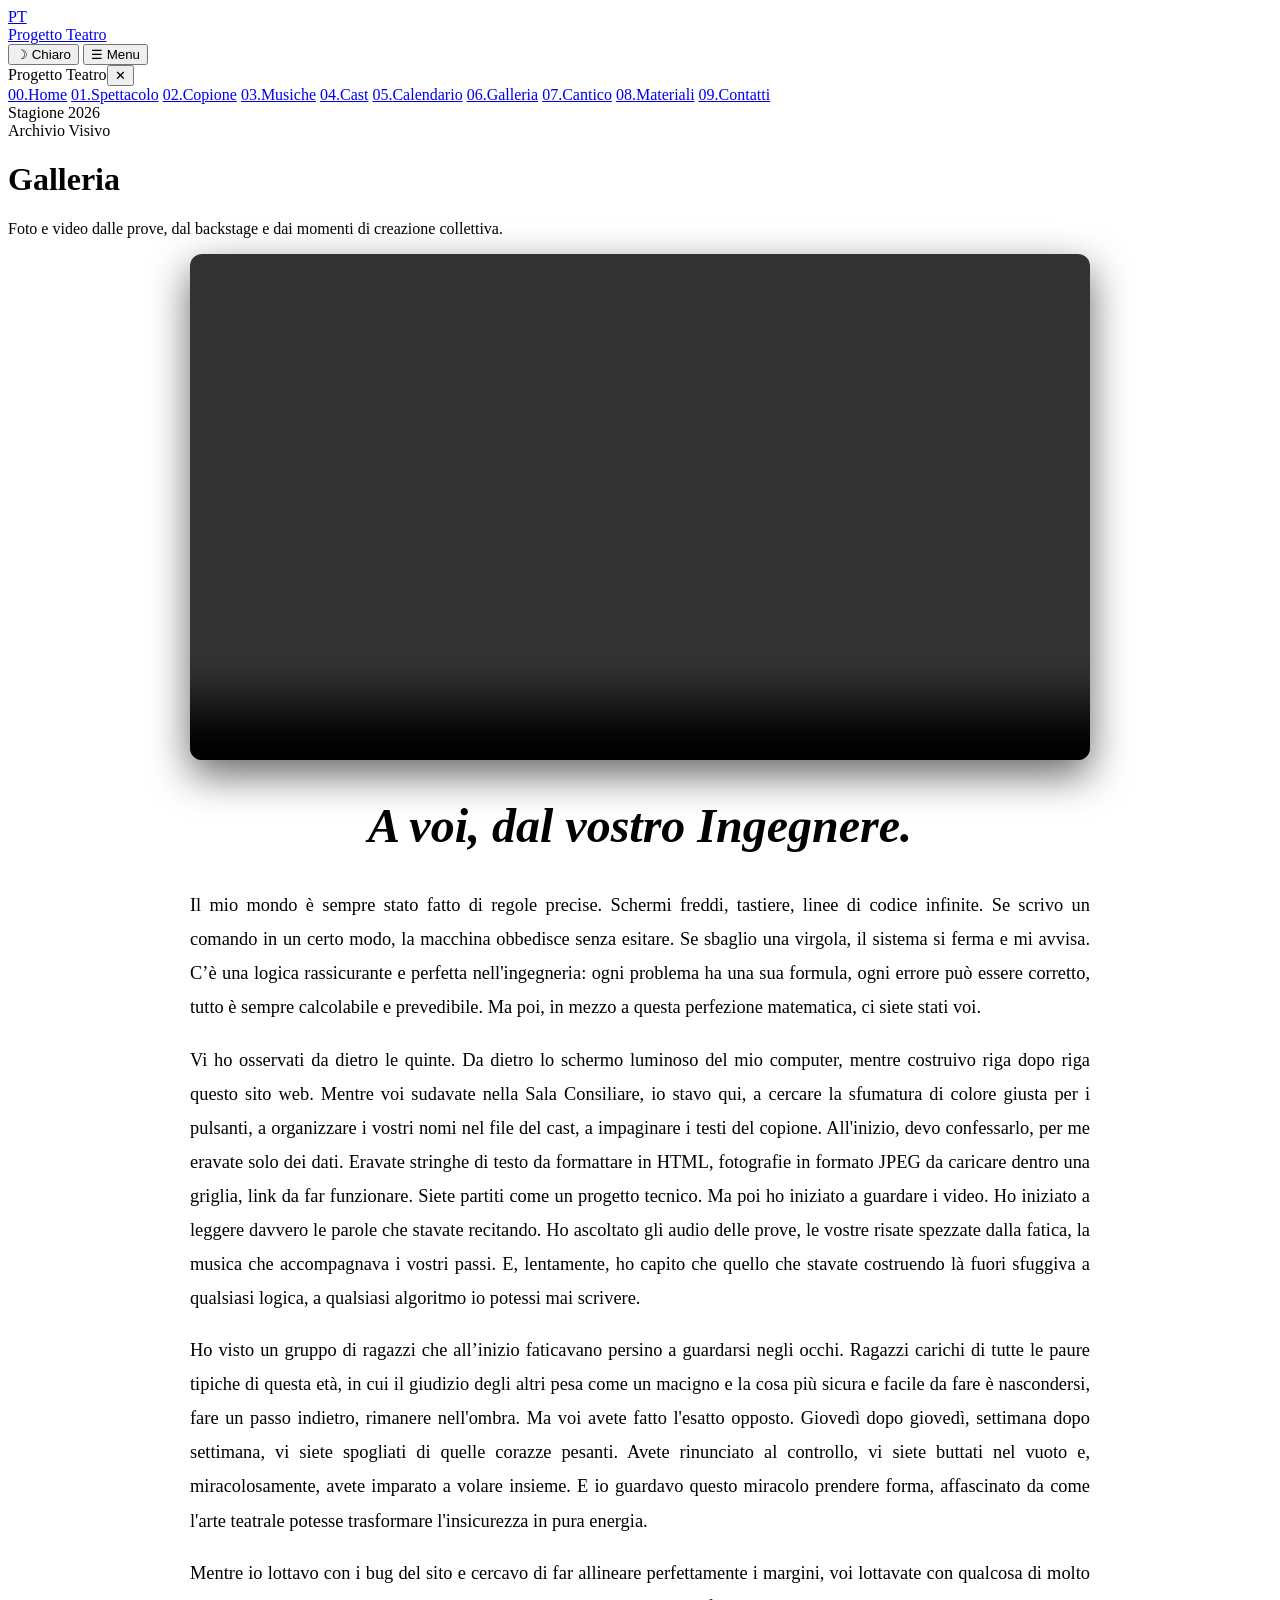
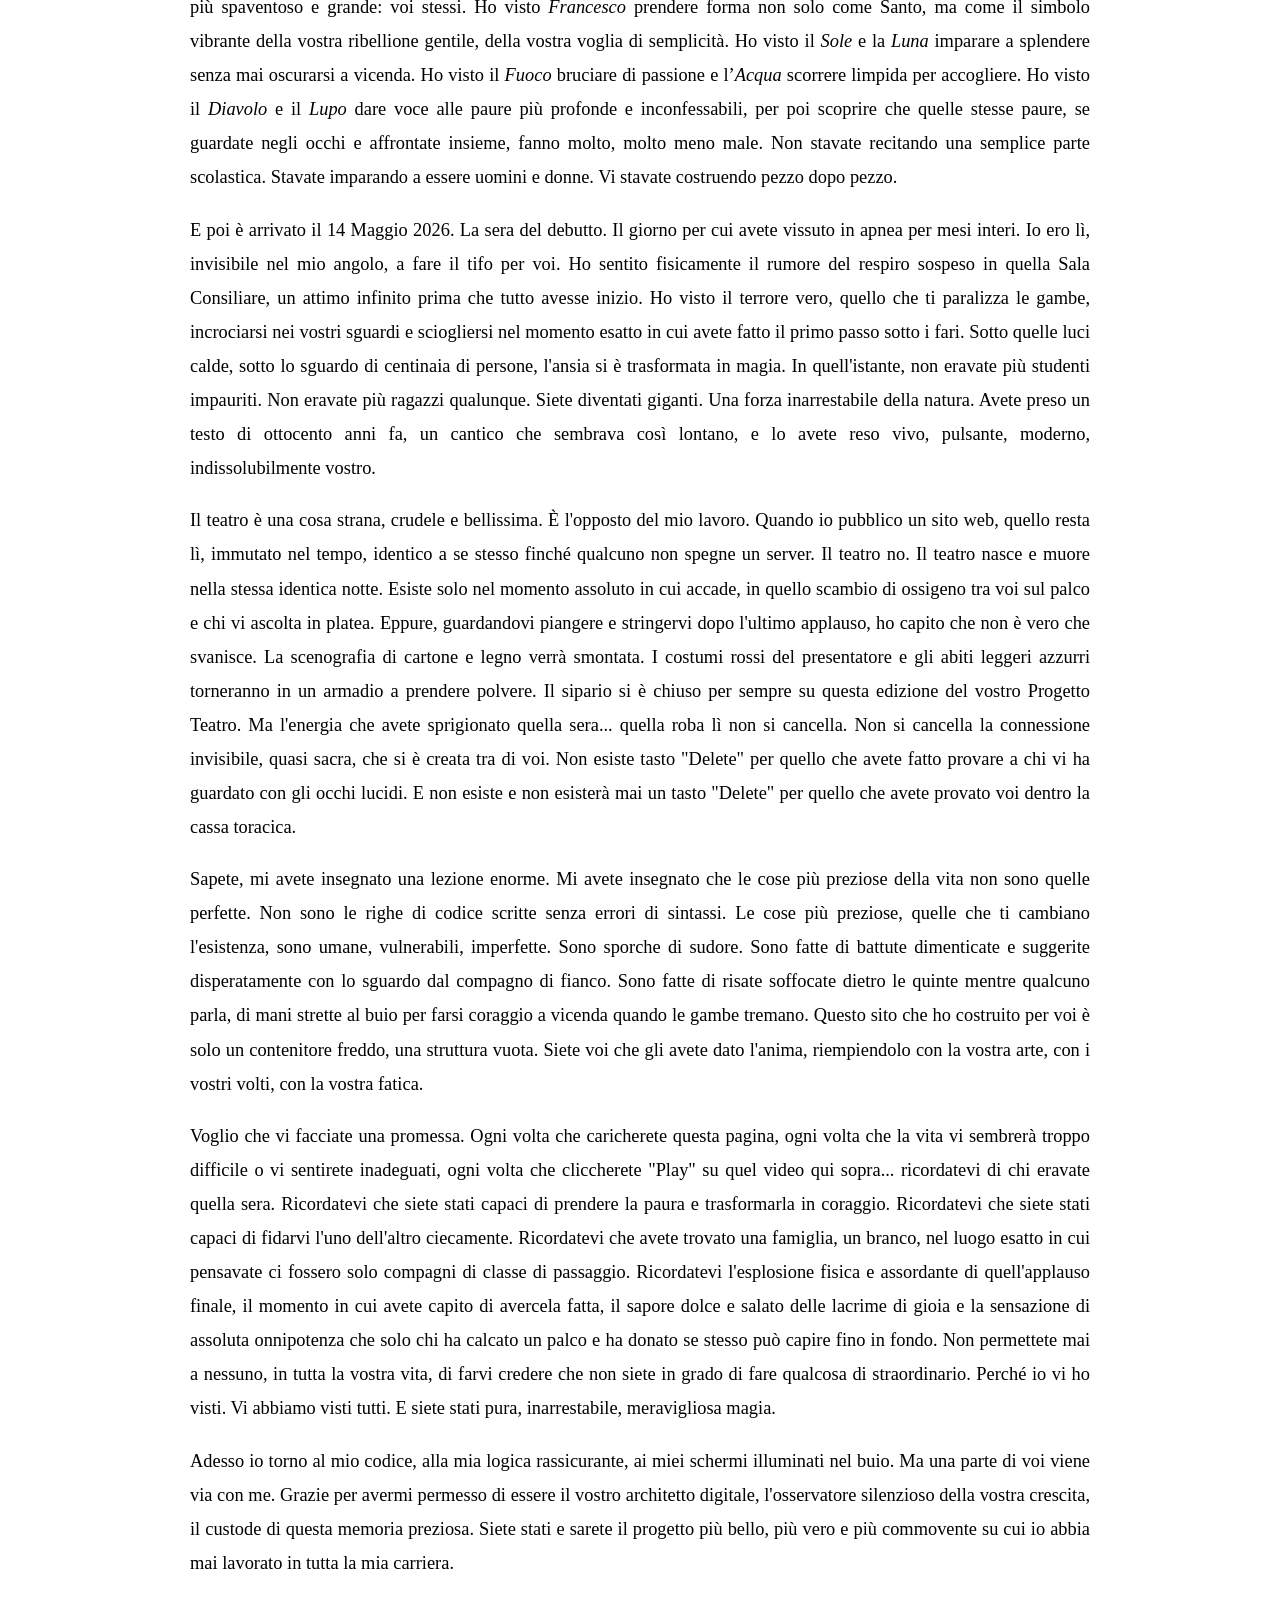
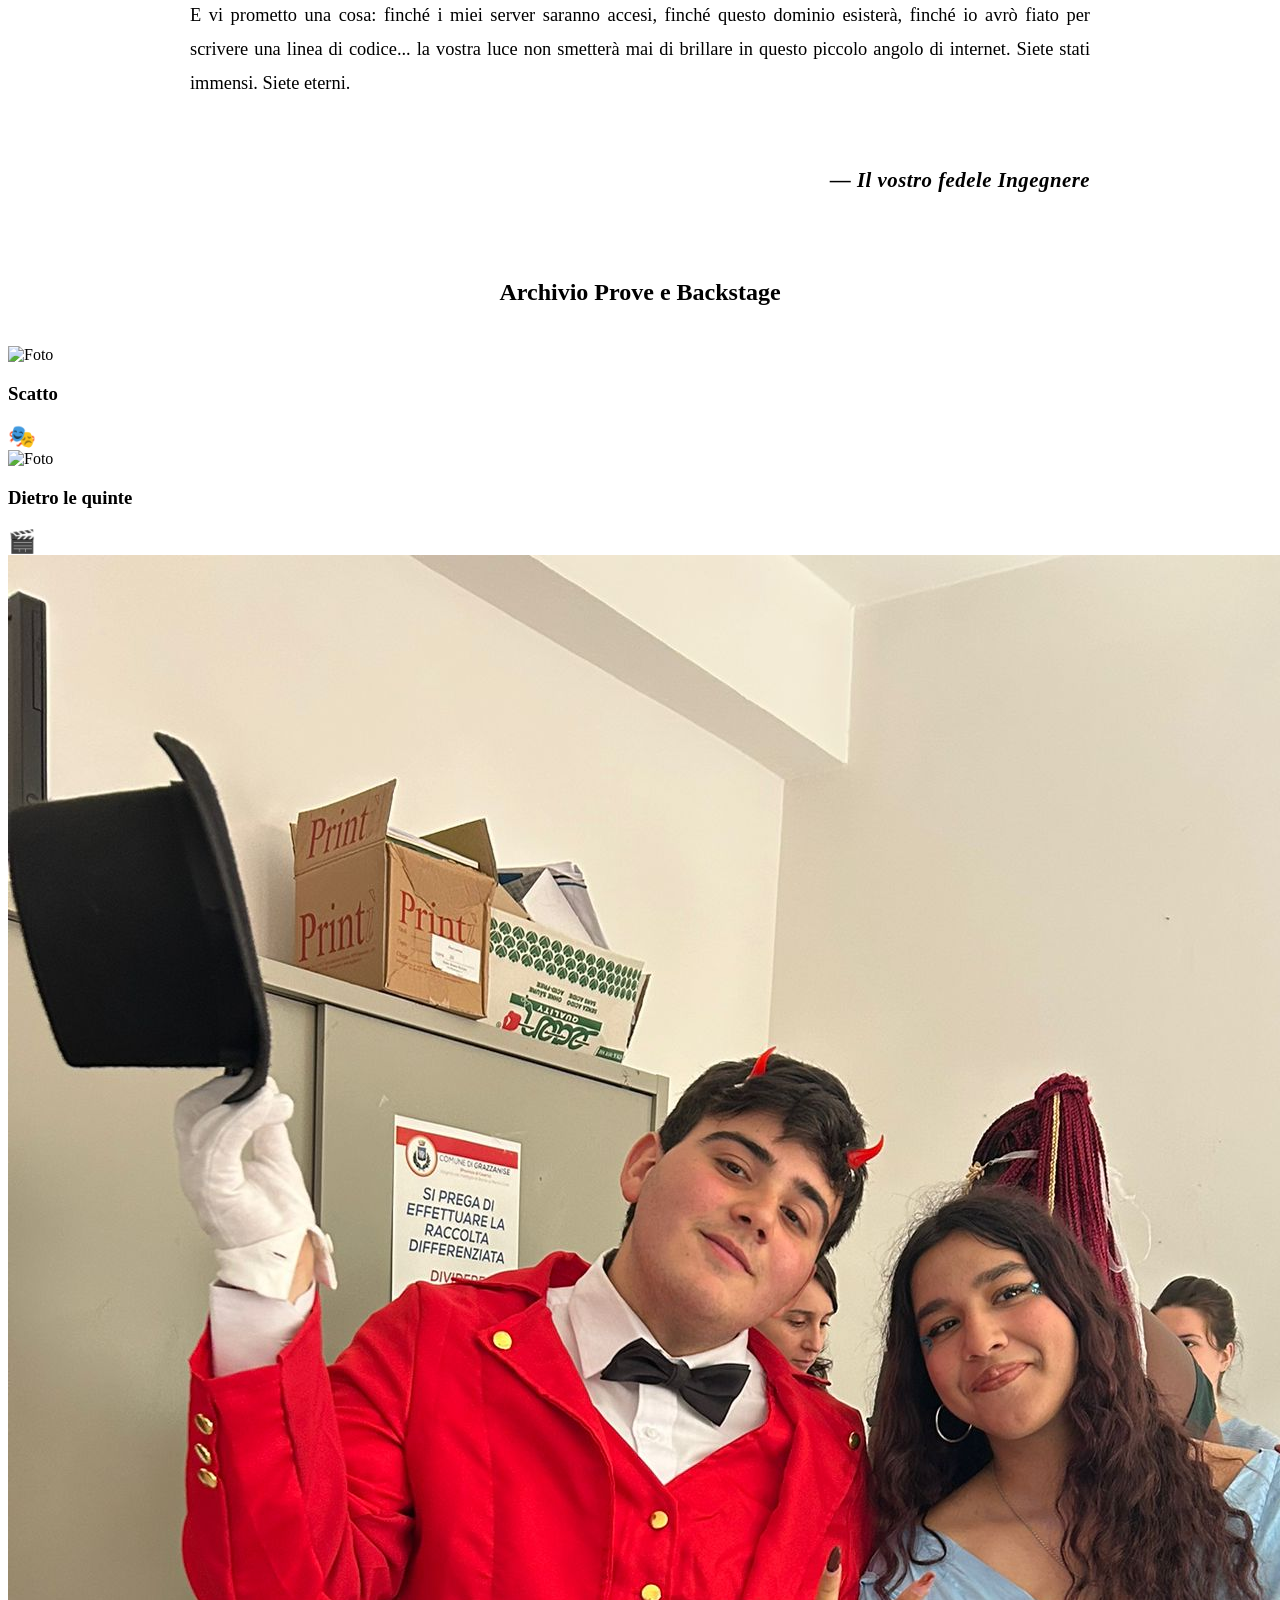
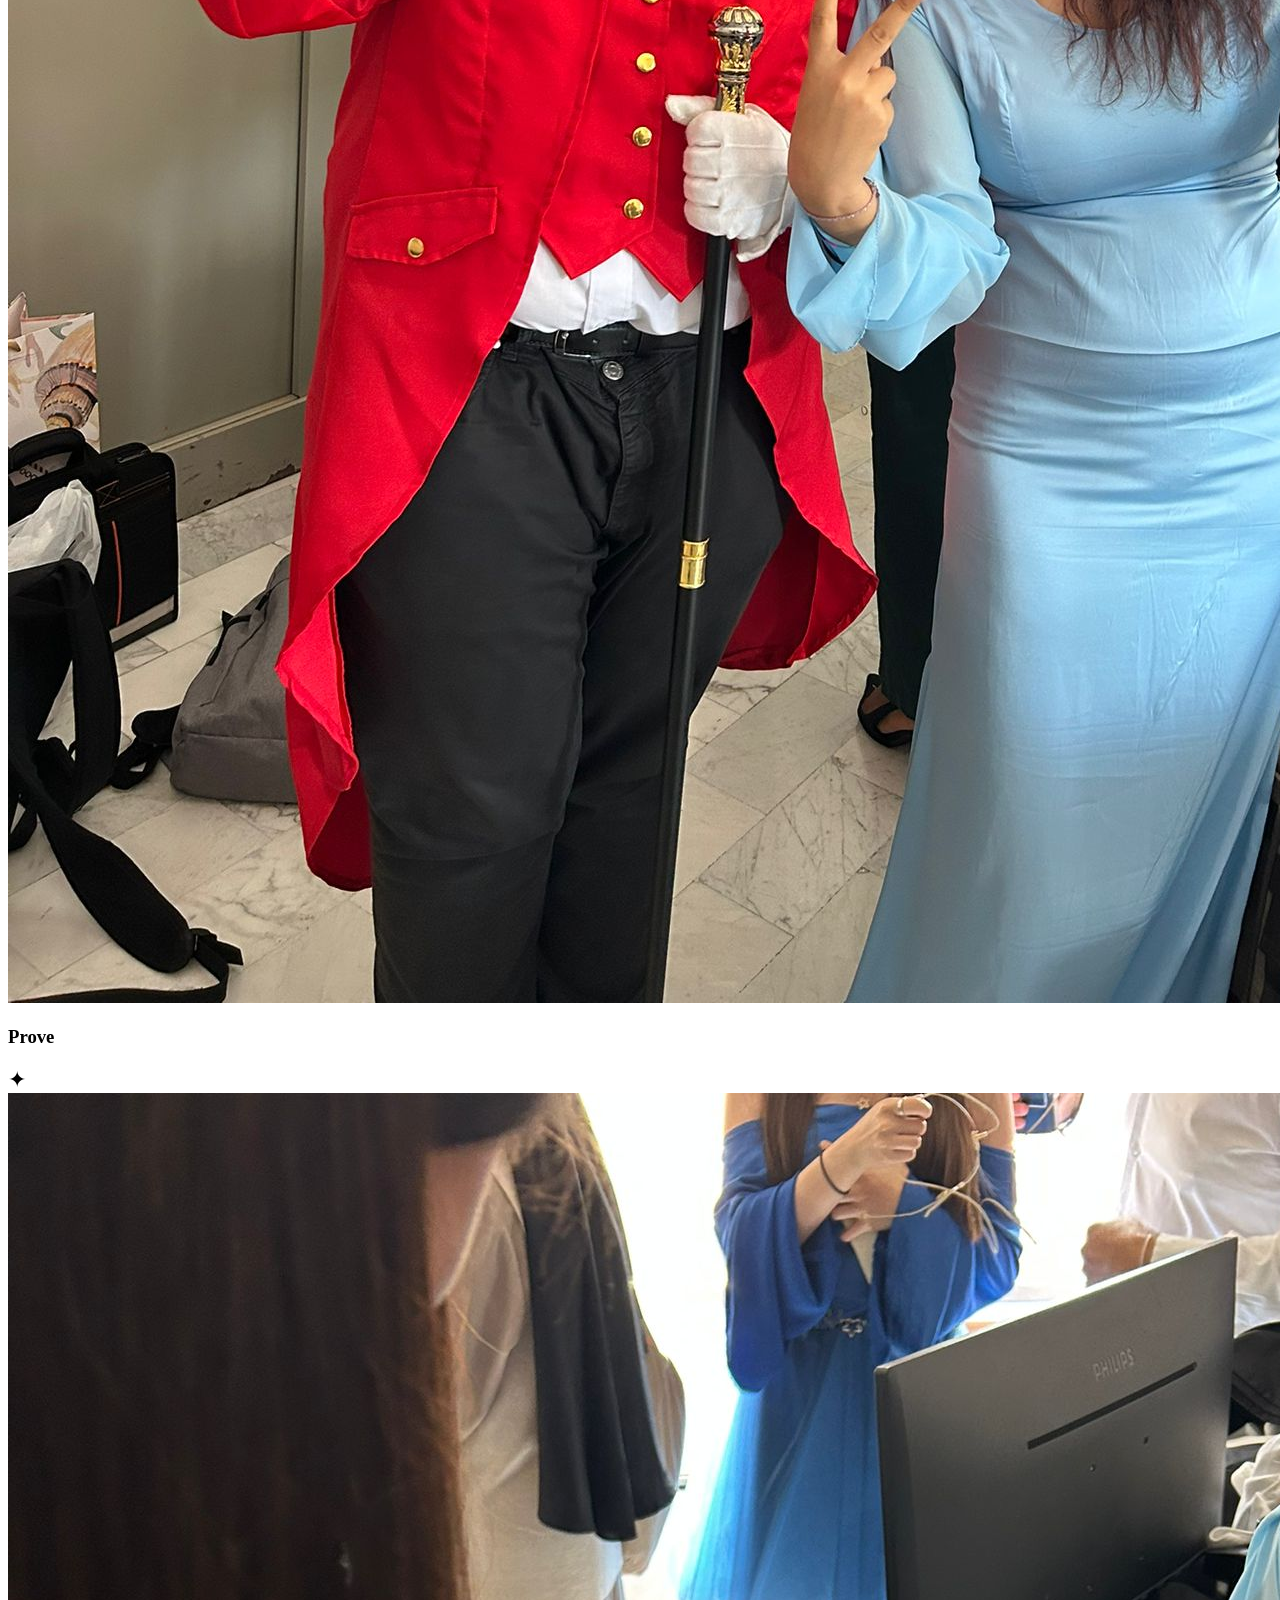
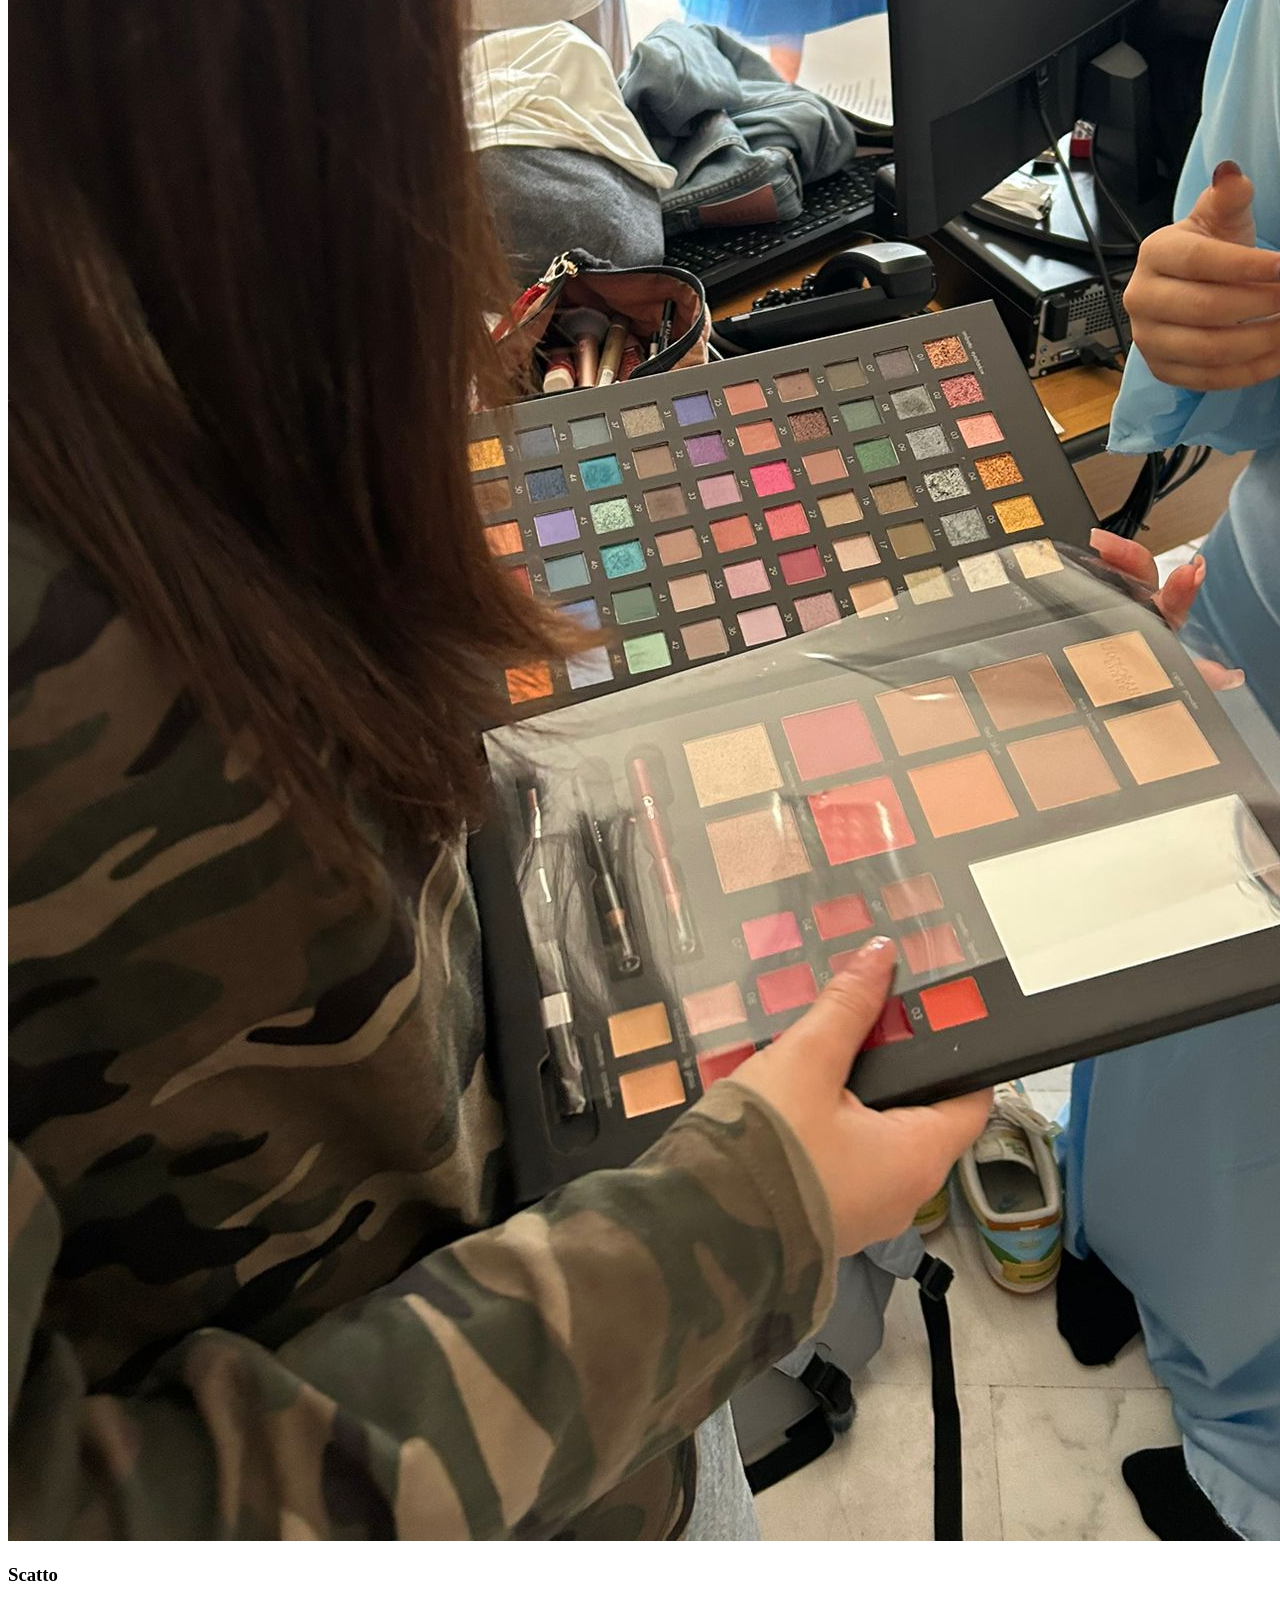
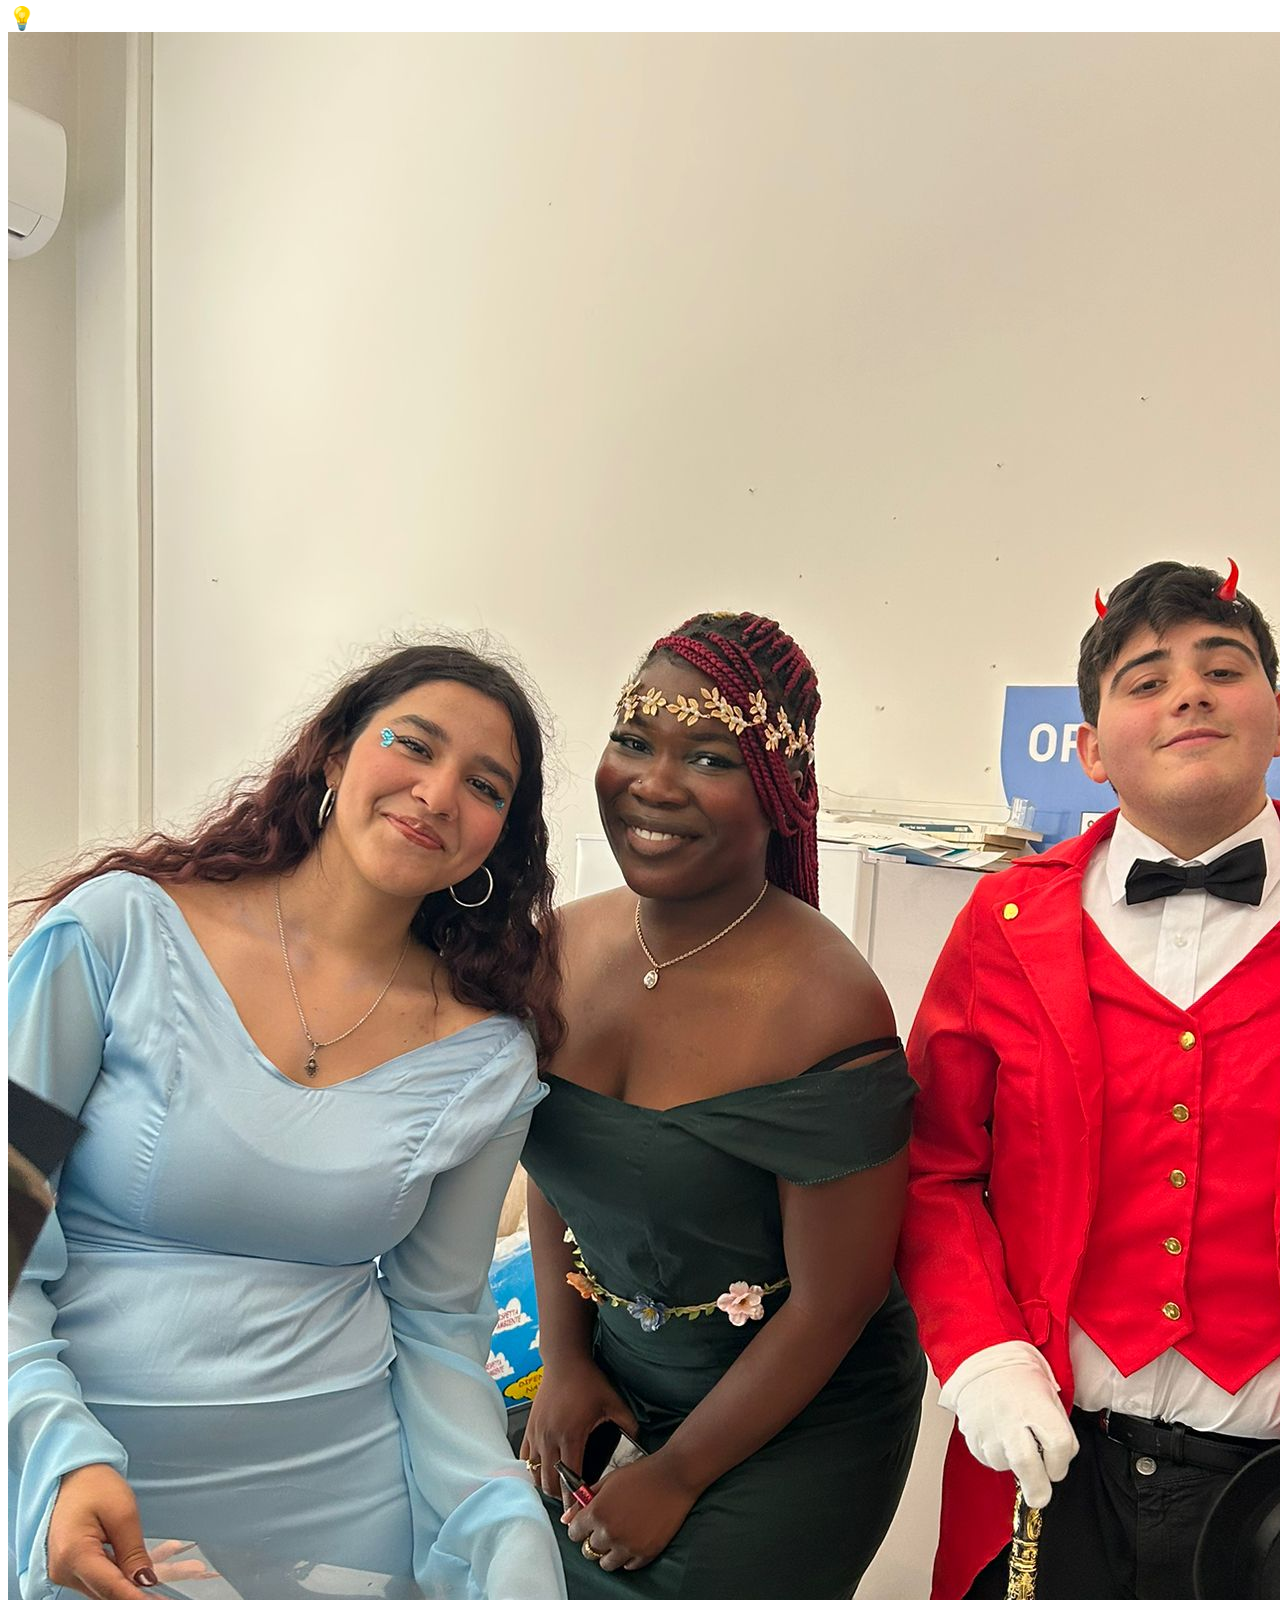
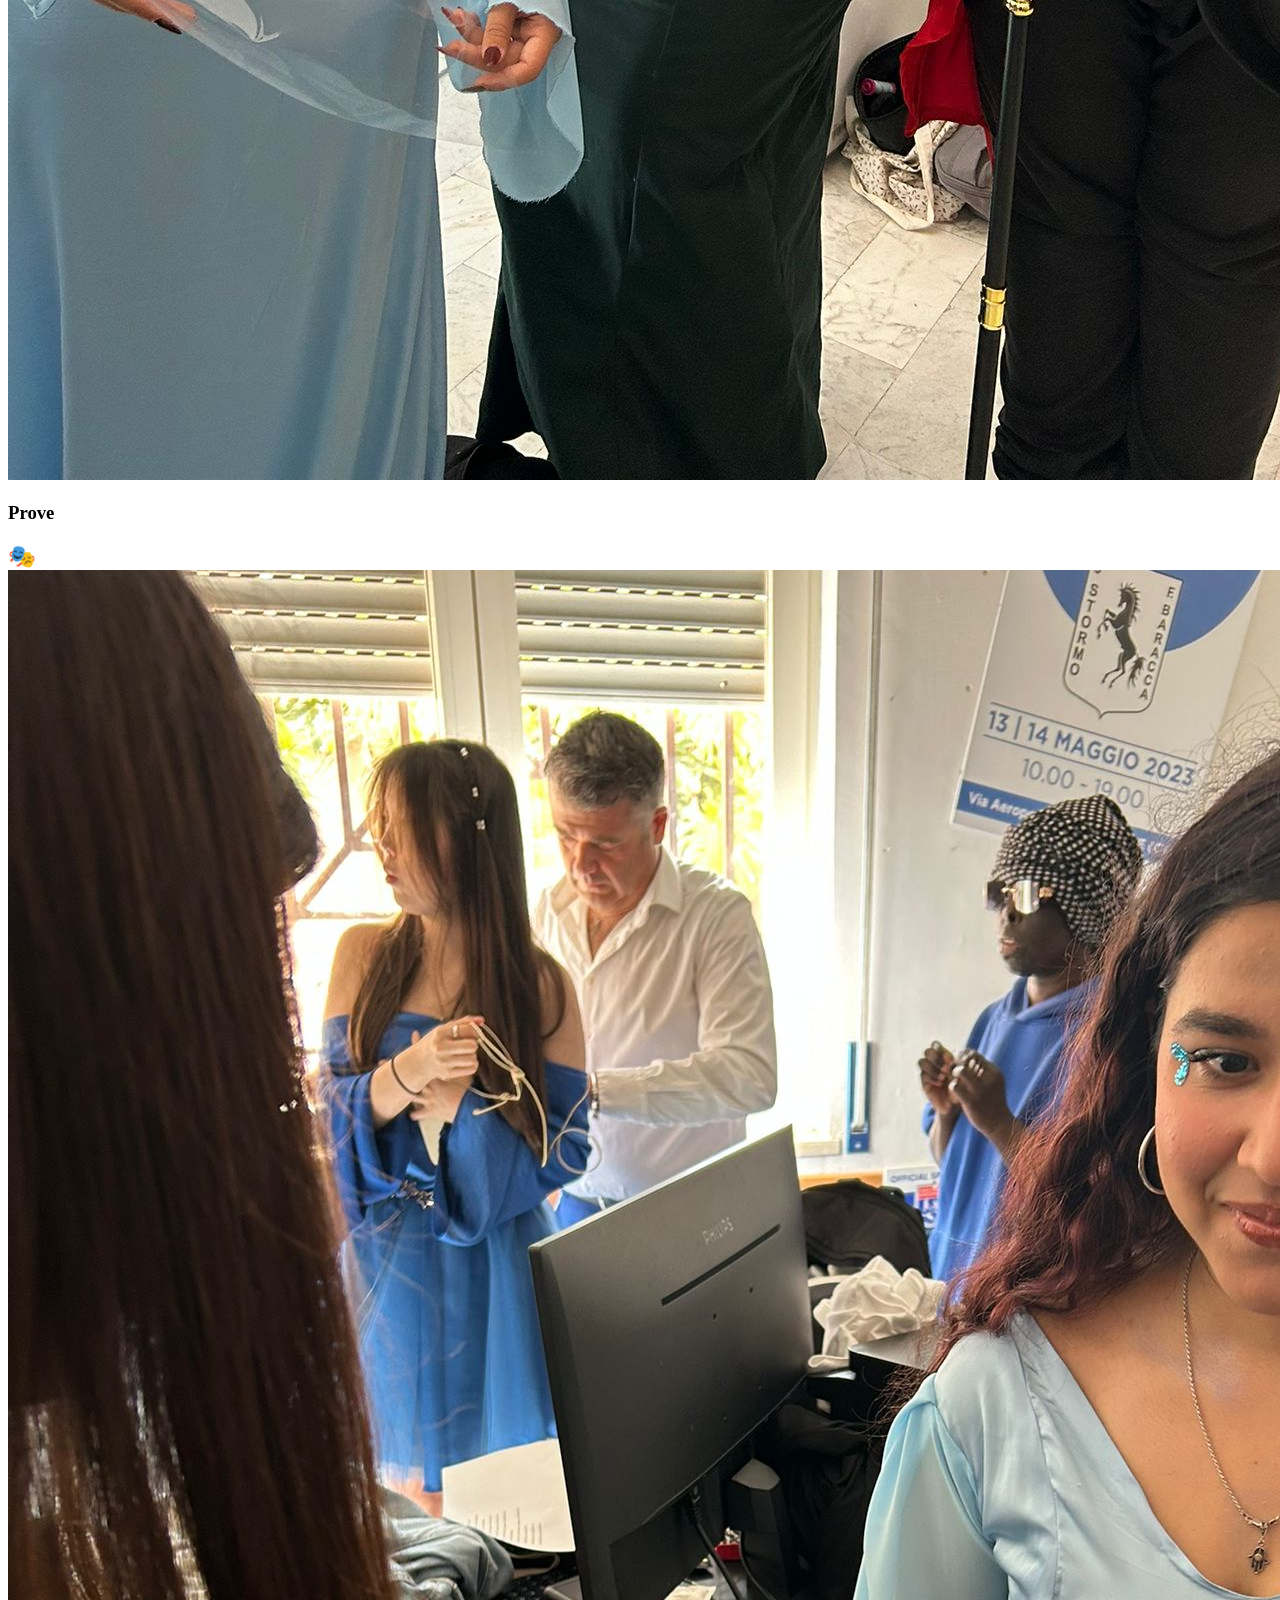
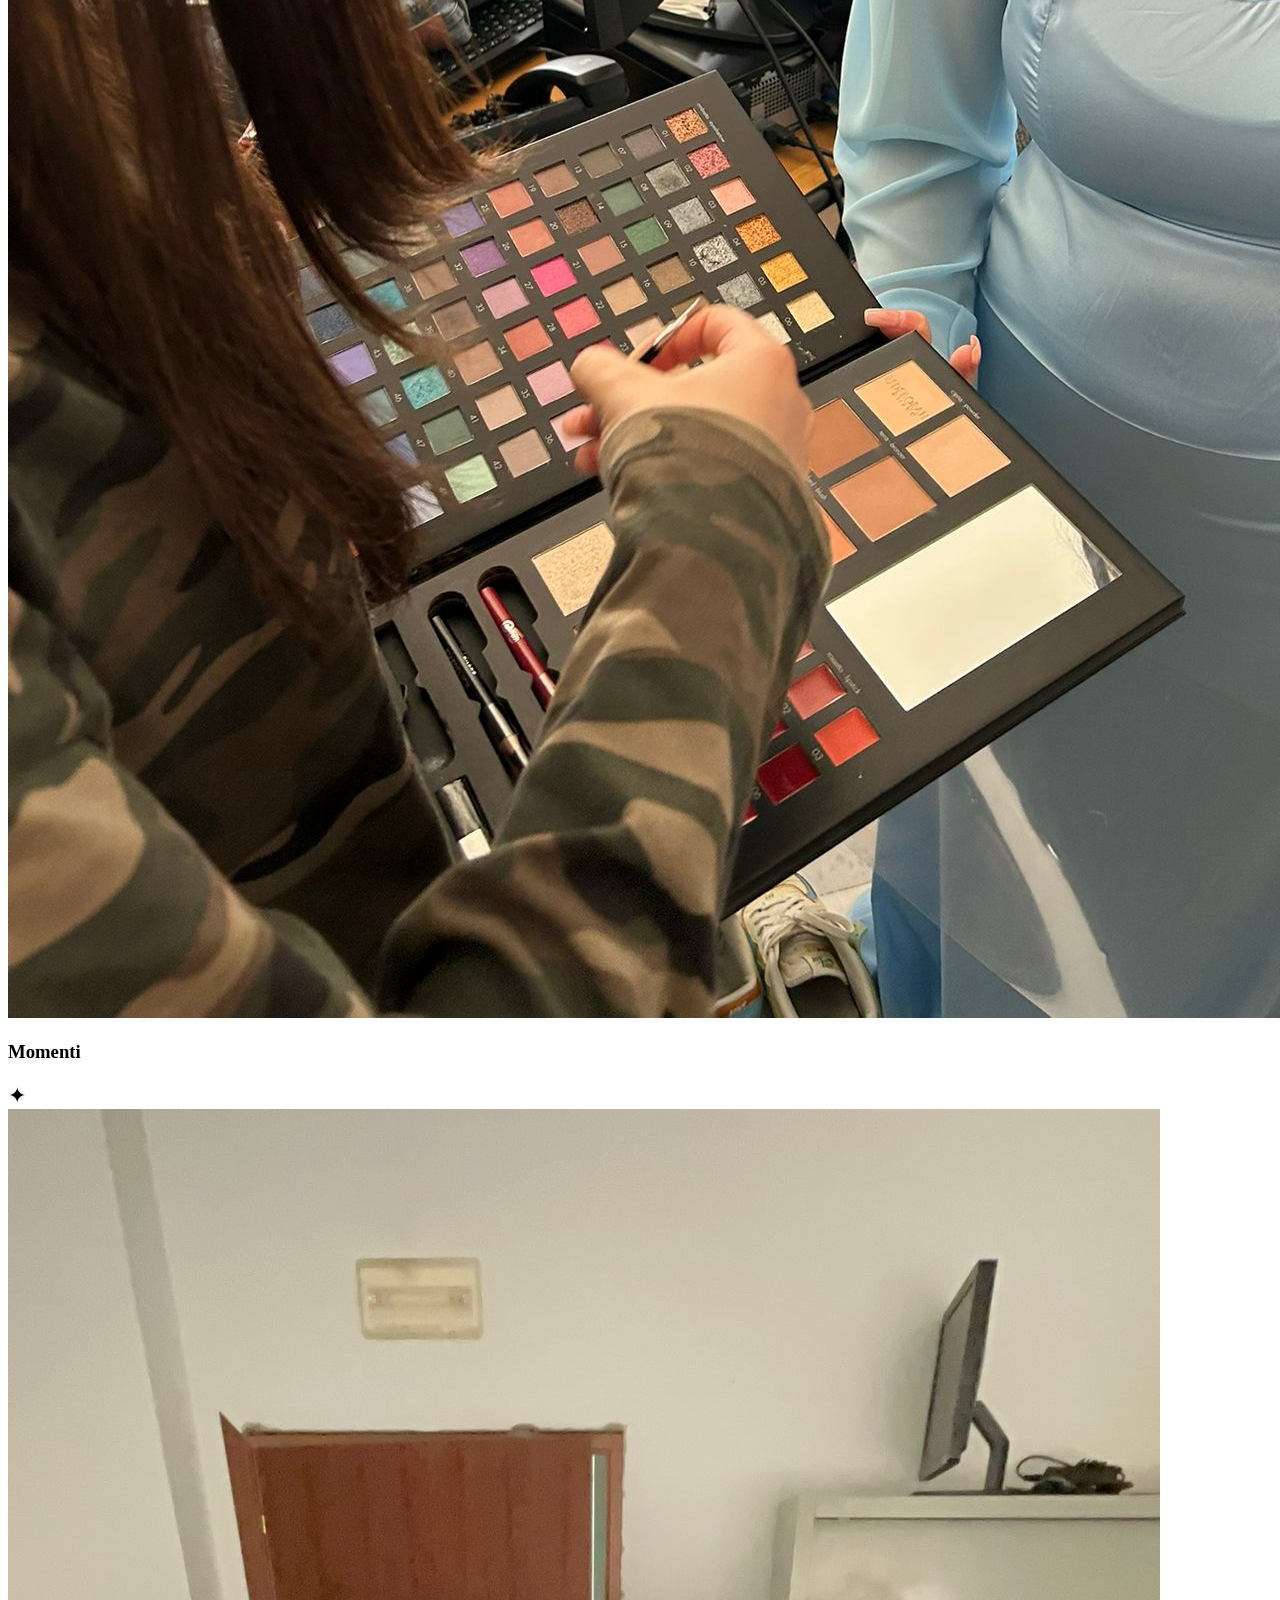
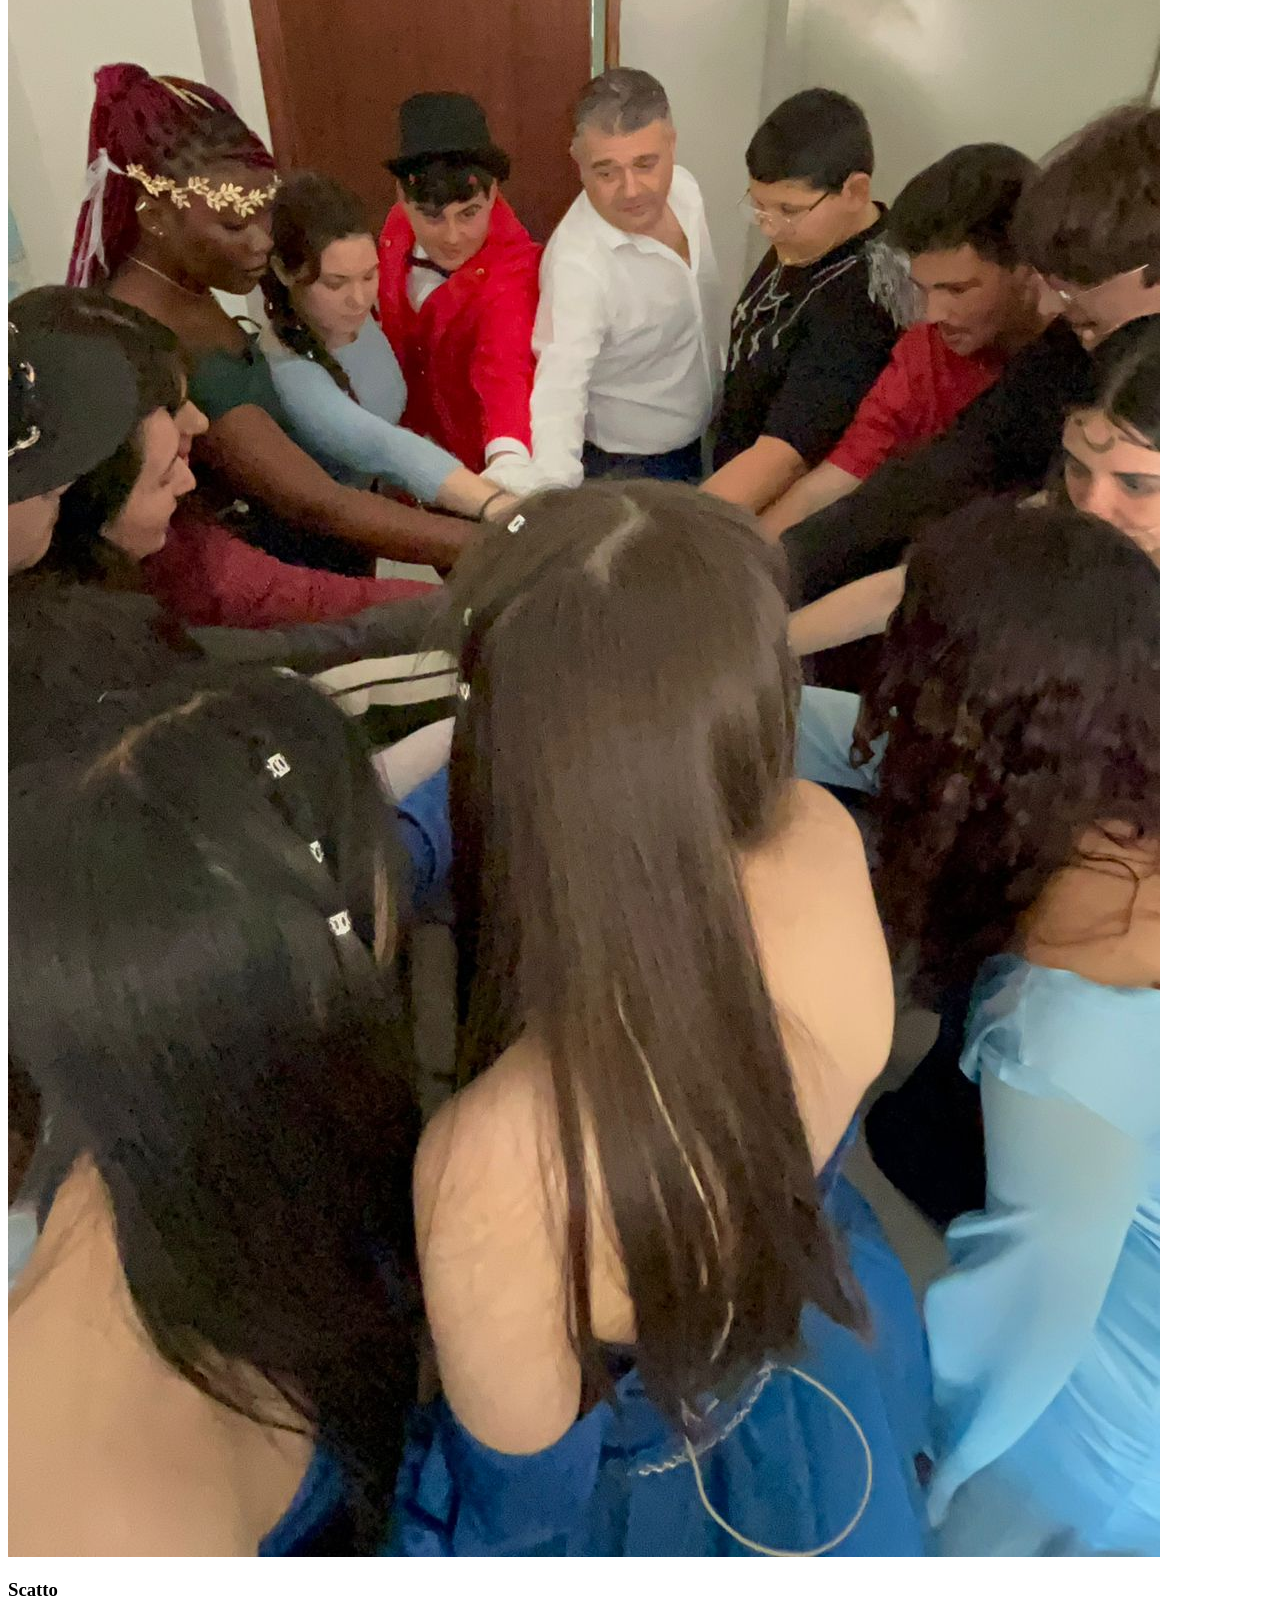
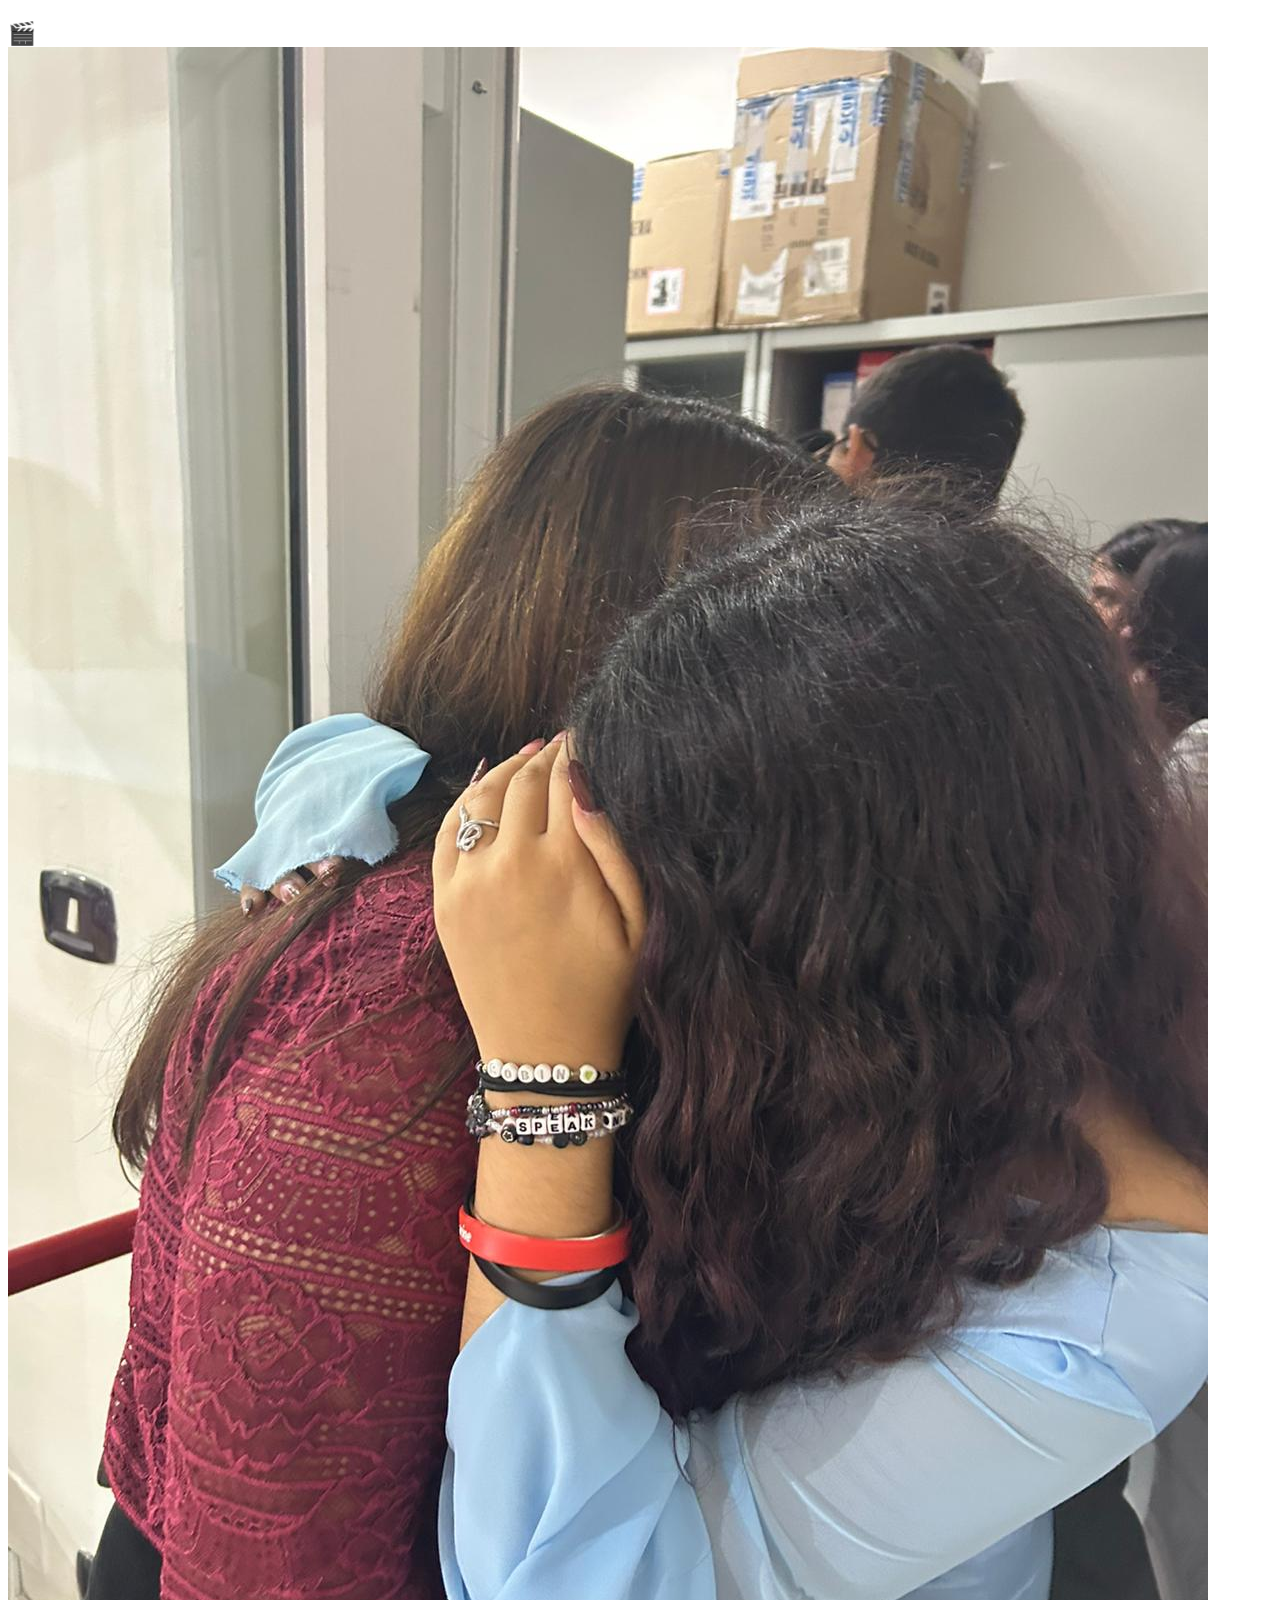
==== galleria.html @ 76e27670 "Add files via upload" ====
<!doctype html>
<html lang="it">
<head>
  <meta charset="utf-8">
  <meta name="viewport" content="width=device-width,initial-scale=1">
  <title>Galleria — Progetto Teatro</title>
  <meta name="description" content="Galleria fotografica e video dello spettacolo: backstage e prove.">
  <link rel="icon" href="data:image/svg+xml,<svg xmlns='http://www.w3.org/2000/svg' viewBox='0 0 100 100'><text y='.9em' font-size='90'>🎭</text></svg>">
  <link rel="stylesheet" href="style.css">
</head>
<body>
<div class="container">

  <nav class="main-nav" role="navigation" aria-label="Navigazione principale">
    <a href="index.html" class="logo-box">
      <div class="logo-circle">PT</div>
      <span class="logo-name">Progetto Teatro</span>
    </a>
    <div class="nav-right">
      <button class="theme-toggle" id="themeToggle" aria-label="Cambia tema">
        <span class="toggle-icon" id="toggleIcon">☽</span>
        <span id="toggleLabel">Chiaro</span>
      </button>
      <button class="sidebar-toggle" id="sidebarToggle" aria-label="Apri menu">
        <span class="bar">☰</span> Menu
      </button>
    </div>
  </nav>
</div>
<div class="sidebar-overlay" id="sidebarOverlay"></div>
<aside class="sidebar" id="sidebar" role="navigation" aria-label="Menu principale">
  <div class="sidebar-header"><span class="sidebar-brand">Progetto Teatro</span><button class="sidebar-close" id="sidebarClose" aria-label="Chiudi menu">✕</button></div>
  <nav class="sidebar-nav">
    <a href="index.html"><span class="link-num">00.</span>Home</a>
    <a href="spettacolo.html"><span class="link-num">01.</span>Spettacolo</a>
    <a href="copione.html"><span class="link-num">02.</span>Copione</a>
    <a href="musiche.html"><span class="link-num">03.</span>Musiche</a>
    <a href="personaggi.html"><span class="link-num">04.</span>Cast</a>
    <a href="calendario.html"><span class="link-num">05.</span>Calendario</a>
    <a href="galleria.html"><span class="link-num">06.</span>Galleria</a>
    <a href="cantico.html"><span class="link-num">07.</span>Cantico</a>
    <a href="materiali.html"><span class="link-num">08.</span>Materiali</a>
    <a href="contatti.html"><span class="link-num">09.</span>Contatti</a>
  </nav>
  <div class="sidebar-footer">Stagione 2026</div>
</aside>
<div class="container">

  <header class="page-hero reveal">
    <span class="hero-label">Archivio Visivo</span>
    <h1>Galleria</h1>
    <p>Foto e video dalle prove, dal backstage e dai momenti di creazione collettiva.</p>
  </header>

  <main class="section">
    <div class="featured-video-section reveal" style="max-width: 900px; margin: 0 auto 80px;">
      <div class="video-wrapper" style="border-radius: 12px; overflow: hidden; box-shadow: 0 15px 40px rgba(0,0,0,0.6); border: 1px solid var(--border); margin-bottom: 40px;">
        <video src="lv_7582050462321495349_20260514182855.mp4" controls preload="metadata" style="width: 100%; display: block; aspect-ratio: 16/9; object-fit: cover;"></video>
      </div>
      
      <div class="dedication-letter prose" style="text-align: justify; color: var(--text-dim); font-size: 1.15rem; line-height: 1.85; margin-bottom: 20px;">
        <h2 style="font-family: 'Cormorant Garamond', serif; font-size: 3rem; color: var(--accent); text-align: center; font-style: italic; margin-bottom: 35px; line-height: 1.1;">A voi, dal vostro Ingegnere.</h2>
        
        <p>Il mio mondo è sempre stato fatto di regole precise. Schermi freddi, tastiere, linee di codice infinite. Se scrivo un comando in un certo modo, la macchina obbedisce senza esitare. Se sbaglio una virgola, il sistema si ferma e mi avvisa. C’è una logica rassicurante e perfetta nell'ingegneria: ogni problema ha una sua formula, ogni errore può essere corretto, tutto è sempre calcolabile e prevedibile. Ma poi, in mezzo a questa perfezione matematica, ci siete stati voi.</p>

        <p>Vi ho osservati da dietro le quinte. Da dietro lo schermo luminoso del mio computer, mentre costruivo riga dopo riga questo sito web. Mentre voi sudavate nella Sala Consiliare, io stavo qui, a cercare la sfumatura di colore giusta per i pulsanti, a organizzare i vostri nomi nel file del cast, a impaginare i testi del copione. All'inizio, devo confessarlo, per me eravate solo dei dati. Eravate stringhe di testo da formattare in HTML, fotografie in formato JPEG da caricare dentro una griglia, link da far funzionare. Siete partiti come un progetto tecnico. Ma poi ho iniziato a guardare i video. Ho iniziato a leggere davvero le parole che stavate recitando. Ho ascoltato gli audio delle prove, le vostre risate spezzate dalla fatica, la musica che accompagnava i vostri passi. E, lentamente, ho capito che quello che stavate costruendo là fuori sfuggiva a qualsiasi logica, a qualsiasi algoritmo io potessi mai scrivere.</p>

        <p>Ho visto un gruppo di ragazzi che all’inizio faticavano persino a guardarsi negli occhi. Ragazzi carichi di tutte le paure tipiche di questa età, in cui il giudizio degli altri pesa come un macigno e la cosa più sicura e facile da fare è nascondersi, fare un passo indietro, rimanere nell'ombra. Ma voi avete fatto l'esatto opposto. Giovedì dopo giovedì, settimana dopo settimana, vi siete spogliati di quelle corazze pesanti. Avete rinunciato al controllo, vi siete buttati nel vuoto e, miracolosamente, avete imparato a volare insieme. E io guardavo questo miracolo prendere forma, affascinato da come l'arte teatrale potesse trasformare l'insicurezza in pura energia.</p>

        <p>Mentre io lottavo con i bug del sito e cercavo di far allineare perfettamente i margini, voi lottavate con qualcosa di molto più spaventoso e grande: voi stessi. Ho visto <em>Francesco</em> prendere forma non solo come Santo, ma come il simbolo vibrante della vostra ribellione gentile, della vostra voglia di semplicità. Ho visto il <em>Sole</em> e la <em>Luna</em> imparare a splendere senza mai oscurarsi a vicenda. Ho visto il <em>Fuoco</em> bruciare di passione e l’<em>Acqua</em> scorrere limpida per accogliere. Ho visto il <em>Diavolo</em> e il <em>Lupo</em> dare voce alle paure più profonde e inconfessabili, per poi scoprire che quelle stesse paure, se guardate negli occhi e affrontate insieme, fanno molto, molto meno male. Non stavate recitando una semplice parte scolastica. Stavate imparando a essere uomini e donne. Vi stavate costruendo pezzo dopo pezzo.</p>

        <p>E poi è arrivato il 14 Maggio 2026. La sera del debutto. Il giorno per cui avete vissuto in apnea per mesi interi. Io ero lì, invisibile nel mio angolo, a fare il tifo per voi. Ho sentito fisicamente il rumore del respiro sospeso in quella Sala Consiliare, un attimo infinito prima che tutto avesse inizio. Ho visto il terrore vero, quello che ti paralizza le gambe, incrociarsi nei vostri sguardi e sciogliersi nel momento esatto in cui avete fatto il primo passo sotto i fari. Sotto quelle luci calde, sotto lo sguardo di centinaia di persone, l'ansia si è trasformata in magia. In quell'istante, non eravate più studenti impauriti. Non eravate più ragazzi qualunque. Siete diventati giganti. Una forza inarrestabile della natura. Avete preso un testo di ottocento anni fa, un cantico che sembrava così lontano, e lo avete reso vivo, pulsante, moderno, indissolubilmente vostro.</p>

        <p>Il teatro è una cosa strana, crudele e bellissima. È l'opposto del mio lavoro. Quando io pubblico un sito web, quello resta lì, immutato nel tempo, identico a se stesso finché qualcuno non spegne un server. Il teatro no. Il teatro nasce e muore nella stessa identica notte. Esiste solo nel momento assoluto in cui accade, in quello scambio di ossigeno tra voi sul palco e chi vi ascolta in platea. Eppure, guardandovi piangere e stringervi dopo l'ultimo applauso, ho capito che non è vero che svanisce. La scenografia di cartone e legno verrà smontata. I costumi rossi del presentatore e gli abiti leggeri azzurri torneranno in un armadio a prendere polvere. Il sipario si è chiuso per sempre su questa edizione del vostro Progetto Teatro. Ma l'energia che avete sprigionato quella sera... quella roba lì non si cancella. Non si cancella la connessione invisibile, quasi sacra, che si è creata tra di voi. Non esiste tasto "Delete" per quello che avete fatto provare a chi vi ha guardato con gli occhi lucidi. E non esiste e non esisterà mai un tasto "Delete" per quello che avete provato voi dentro la cassa toracica.</p>

        <p>Sapete, mi avete insegnato una lezione enorme. Mi avete insegnato che le cose più preziose della vita non sono quelle perfette. Non sono le righe di codice scritte senza errori di sintassi. Le cose più preziose, quelle che ti cambiano l'esistenza, sono umane, vulnerabili, imperfette. Sono sporche di sudore. Sono fatte di battute dimenticate e suggerite disperatamente con lo sguardo dal compagno di fianco. Sono fatte di risate soffocate dietro le quinte mentre qualcuno parla, di mani strette al buio per farsi coraggio a vicenda quando le gambe tremano. Questo sito che ho costruito per voi è solo un contenitore freddo, una struttura vuota. Siete voi che gli avete dato l'anima, riempiendolo con la vostra arte, con i vostri volti, con la vostra fatica.</p>

        <p>Voglio che vi facciate una promessa. Ogni volta che caricherete questa pagina, ogni volta che la vita vi sembrerà troppo difficile o vi sentirete inadeguati, ogni volta che cliccherete "Play" su quel video qui sopra... ricordatevi di chi eravate quella sera. Ricordatevi che siete stati capaci di prendere la paura e trasformarla in coraggio. Ricordatevi che siete stati capaci di fidarvi l'uno dell'altro ciecamente. Ricordatevi che avete trovato una famiglia, un branco, nel luogo esatto in cui pensavate ci fossero solo compagni di classe di passaggio. Ricordatevi l'esplosione fisica e assordante di quell'applauso finale, il momento in cui avete capito di avercela fatta, il sapore dolce e salato delle lacrime di gioia e la sensazione di assoluta onnipotenza che solo chi ha calcato un palco e ha donato se stesso può capire fino in fondo. Non permettete mai a nessuno, in tutta la vostra vita, di farvi credere che non siete in grado di fare qualcosa di straordinario. Perché io vi ho visti. Vi abbiamo visti tutti. E siete stati pura, inarrestabile, meravigliosa magia.</p>

        <p>Adesso io torno al mio codice, alla mia logica rassicurante, ai miei schermi illuminati nel buio. Ma una parte di voi viene via con me. Grazie per avermi permesso di essere il vostro architetto digitale, l'osservatore silenzioso della vostra crescita, il custode di questa memoria preziosa. Siete stati e sarete il progetto più bello, più vero e più commovente su cui io abbia mai lavorato in tutta la mia carriera.</p>
        
        <p>E vi prometto una cosa: finché i miei server saranno accesi, finché questo dominio esisterà, finché io avrò fiato per scrivere una linea di codice... la vostra luce non smetterà mai di brillare in questo piccolo angolo di internet. Siete stati immensi. Siete eterni.</p>
        
        <p style="text-align: right; margin-top: 60px; font-style: italic; font-weight: 700; color: var(--text); font-size: 1.3rem; letter-spacing: 0.5px;">— Il vostro fedele Ingegnere</p>
      </div>
    </div>
    
    <div class="divider"></div>

    <h2 class="section-heading reveal" style="text-align: center; margin-bottom: 40px;">Archivio Prove e Backstage</h2>
    <div class="gallery-grid reveal">

      <!-- Foto -->
      <div class="gallery-item"><img src="IMG-20260514-WA0018.jpeg" alt="Foto"><div class="gallery-overlay"><h3>Scatto</h3><span style="font-size:1.4rem;">🎭</span></div></div>
      <div class="gallery-item"><img src="IMG-20260514-WA0022.jpeg" alt="Foto"><div class="gallery-overlay"><h3>Dietro le quinte</h3><span style="font-size:1.4rem;">🎬</span></div></div>
      <div class="gallery-item"><img src="IMG-20260514-WA0045.jpg" alt="Foto"><div class="gallery-overlay"><h3>Prove</h3><span style="font-size:1.4rem;">✦</span></div></div>
      <div class="gallery-item"><img src="IMG-20260514-WA0046.jpg" alt="Foto"><div class="gallery-overlay"><h3>Scatto</h3><span style="font-size:1.4rem;">💡</span></div></div>
      <div class="gallery-item"><img src="IMG-20260514-WA0047.jpg" alt="Foto"><div class="gallery-overlay"><h3>Prove</h3><span style="font-size:1.4rem;">🎭</span></div></div>
      <div class="gallery-item"><img src="IMG-20260514-WA0051.jpg" alt="Foto"><div class="gallery-overlay"><h3>Momenti</h3><span style="font-size:1.4rem;">✦</span></div></div>
      <div class="gallery-item"><img src="IMG-20260514-WA0052.jpg" alt="Foto"><div class="gallery-overlay"><h3>Scatto</h3><span style="font-size:1.4rem;">🎬</span></div></div>
      <div class="gallery-item"><img src="IMG-20260514-WA0056.jpg" alt="Foto"><div class="gallery-overlay"><h3>Costumi</h3><span style="font-size:1.4rem;">🎭</span></div></div>
      <div class="gallery-item"><img src="IMG-20260514-WA0067.jpg" alt="Foto"><div class="gallery-overlay"><h3>Dietro le quinte</h3><span style="font-size:1.4rem;">💡</span></div></div>
      <div class="gallery-item"><img src="IMG-20260514-WA0070.jpg" alt="Foto"><div class="gallery-overlay"><h3>Momenti</h3><span style="font-size:1.4rem;">✦</span></div></div>
      <div class="gallery-item"><img src="IMG-20260514-WA0079.jpg" alt="Foto"><div class="gallery-overlay"><h3>Prove</h3><span style="font-size:1.4rem;">🎬</span></div></div>

      <!-- Video -->
      <div class="gallery-item">
        <video src="VID-20260514-WA0020.mp4" controls preload="metadata" style="width:100%; height:100%; object-fit:cover;"></video>
        <div class="gallery-overlay" style="pointer-events: none;"><h3>Video Backstage</h3><span style="font-size:1.4rem;">▶</span></div>
      </div>
      <div class="gallery-item">
        <video src="VID-20260514-WA0038.mp4" controls preload="metadata" style="width:100%; height:100%; object-fit:cover;"></video>
        <div class="gallery-overlay" style="pointer-events: none;"><h3>Video Prove</h3><span style="font-size:1.4rem;">▶</span></div>
      </div>
      <div class="gallery-item">
        <video src="VID-20260514-WA0074.mp4" controls preload="metadata" style="width:100%; height:100%; object-fit:cover;"></video>
        <div class="gallery-overlay" style="pointer-events: none;"><h3>Momento speciale</h3><span style="font-size:1.4rem;">▶</span></div>
      </div>
      <div class="gallery-item">
        <video src="VID-20260514-WA0139(1).mp4" controls preload="metadata" style="width:100%; height:100%; object-fit:cover;"></video>
        <div class="gallery-overlay" style="pointer-events: none;"><h3>Clip</h3><span style="font-size:1.4rem;">▶</span></div>
      </div>

    </div>

    <p style="margin-top:40px;color:var(--text-dim);font-size:0.85rem;text-align:center;letter-spacing:1px;">
      Le foto reali verranno aggiunte durante le prove.
    </p>
  </main>

  <footer class="site-footer">
    <span class="footer-brand">Progetto Teatro</span>
    <p class="footer-sub">© 2026 Tutti i diritti riservati.</p>
    <span class="engineer-signature">Design curated by Ingeniere</span>
  </footer>

</div>
<script src="script.js"></script>
</body>
</html>
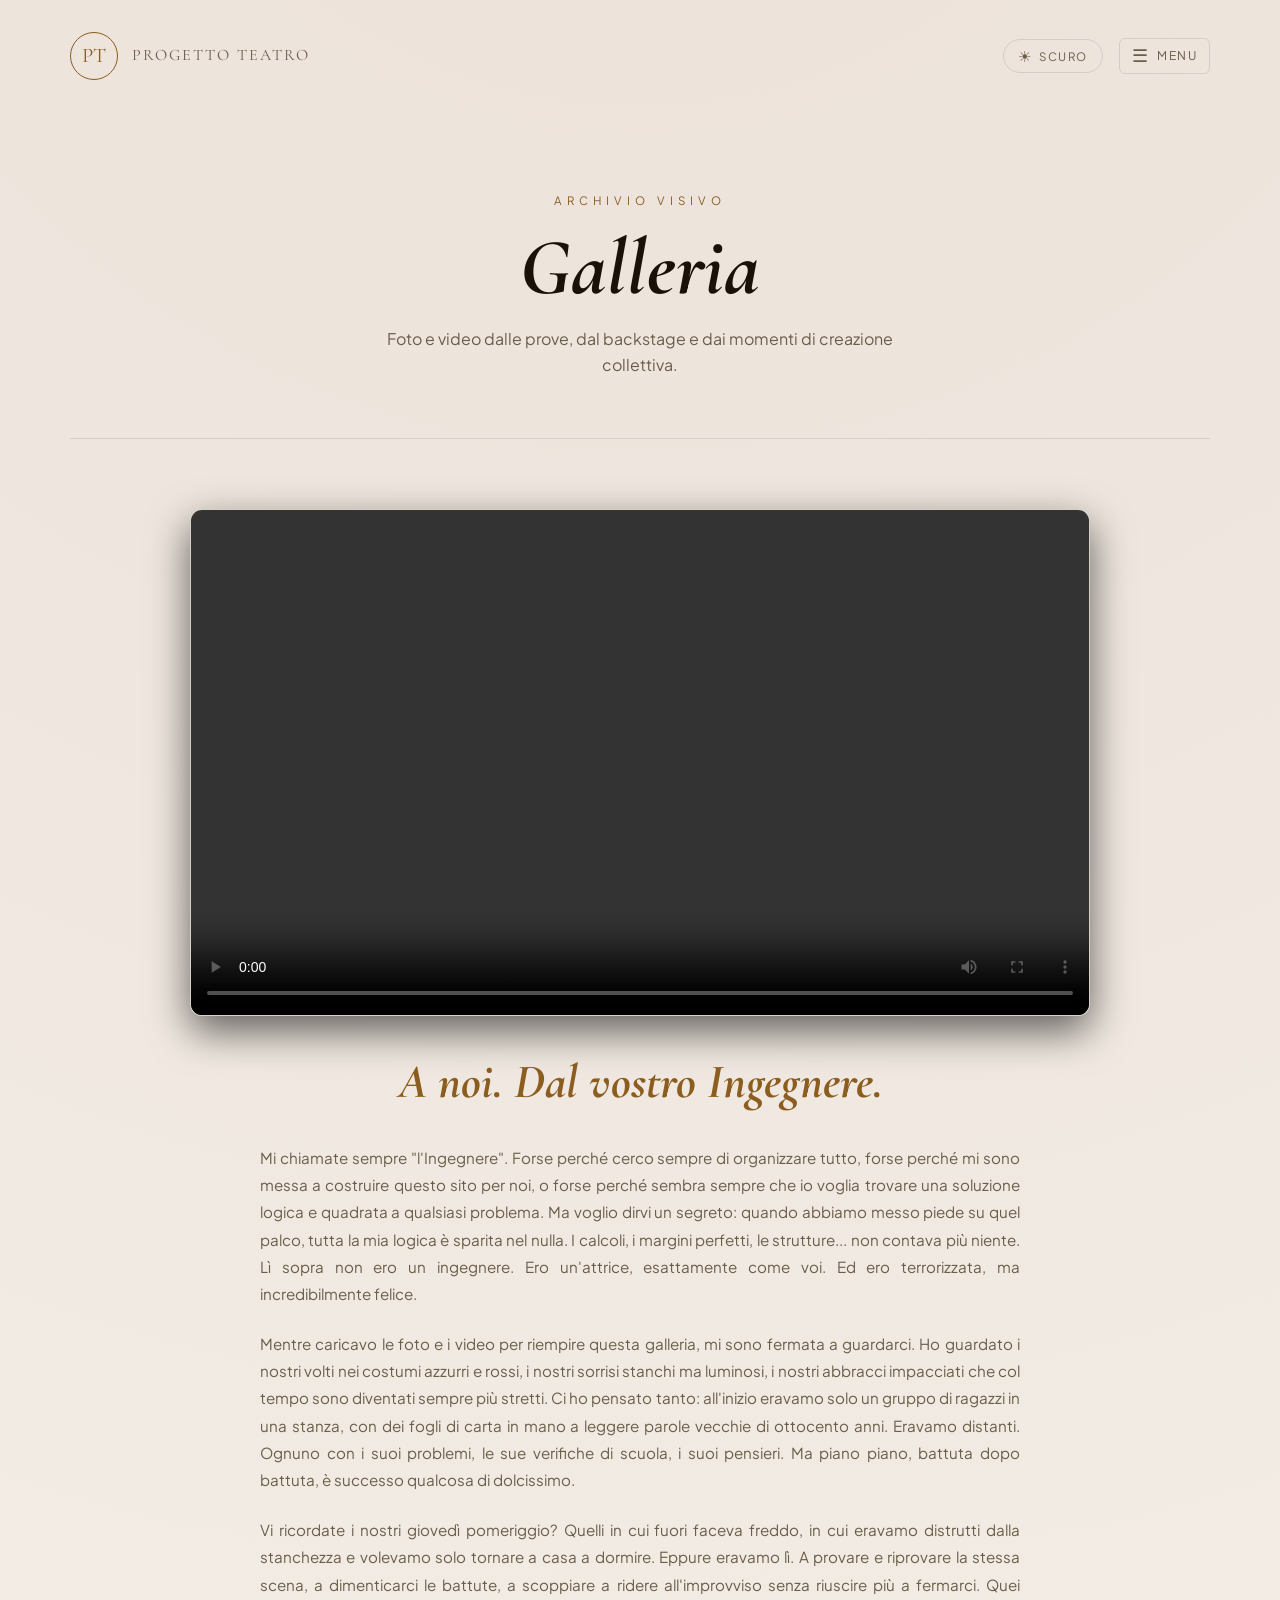
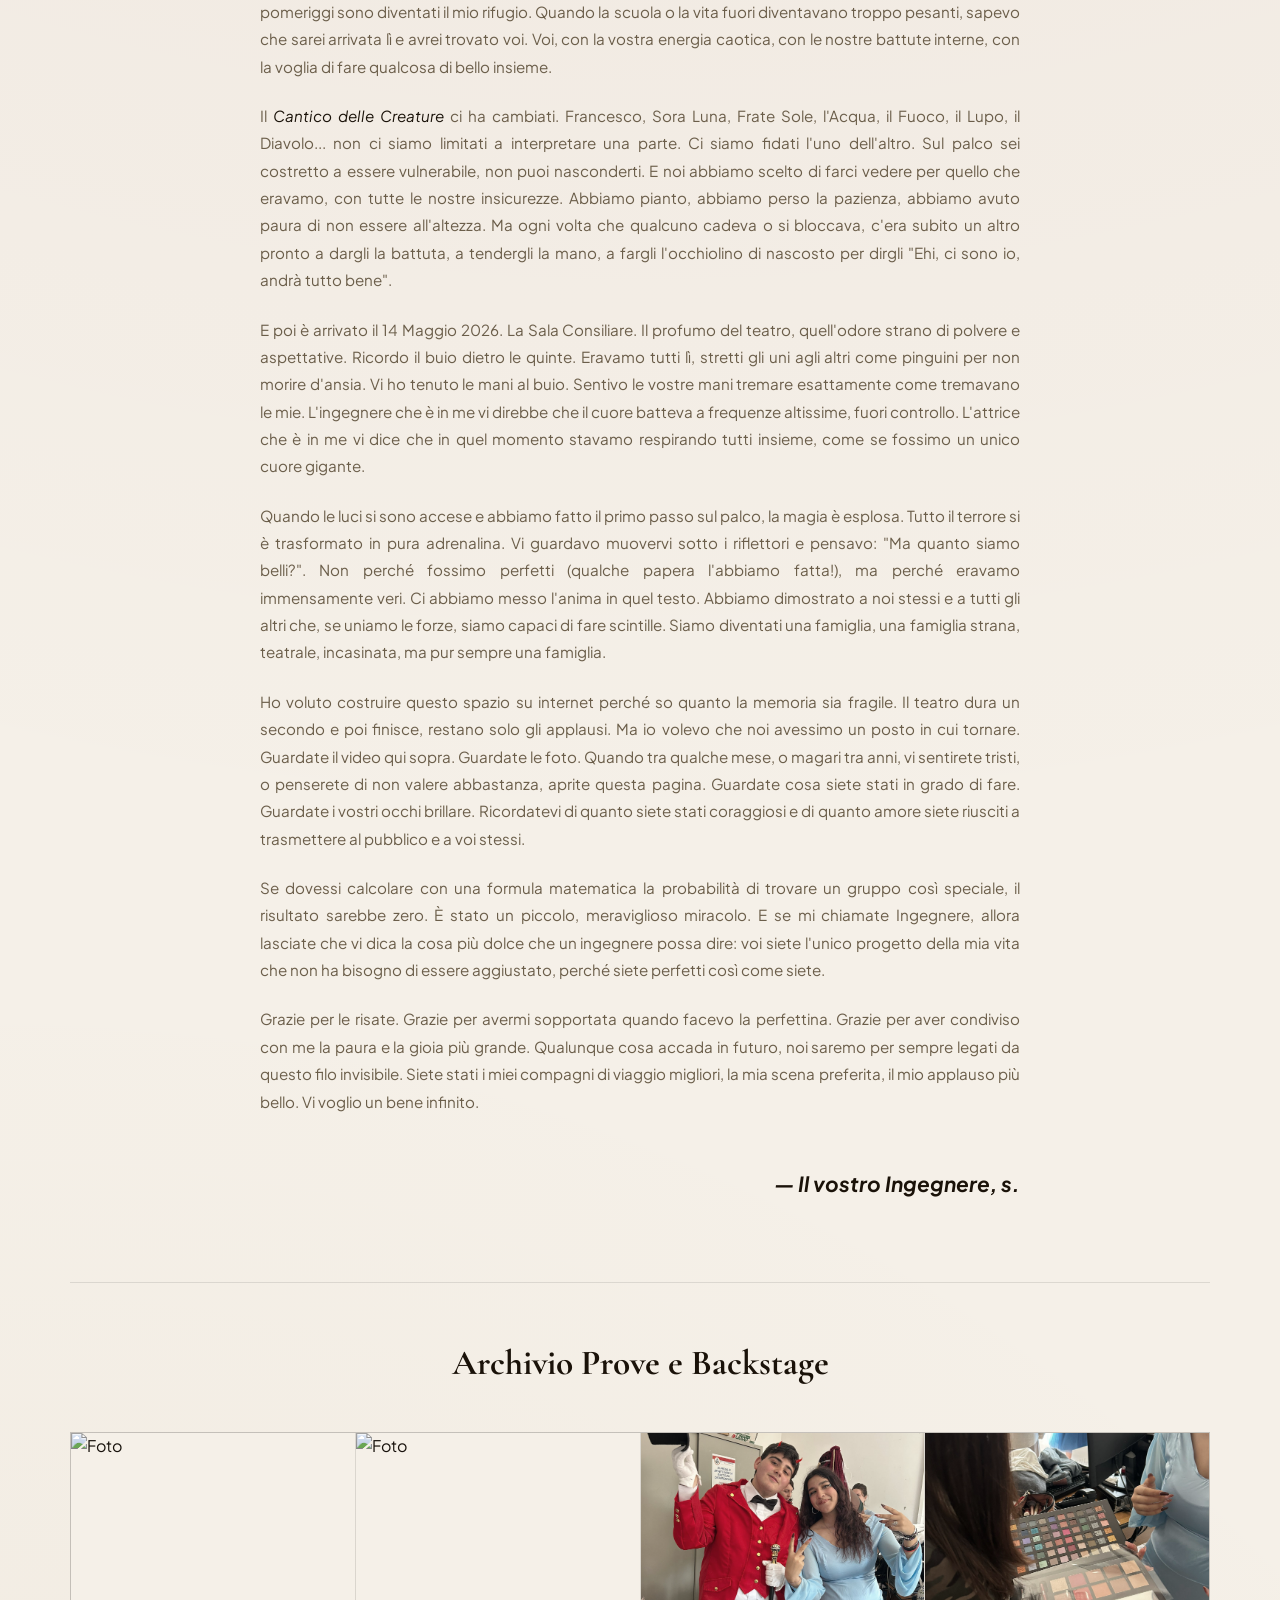
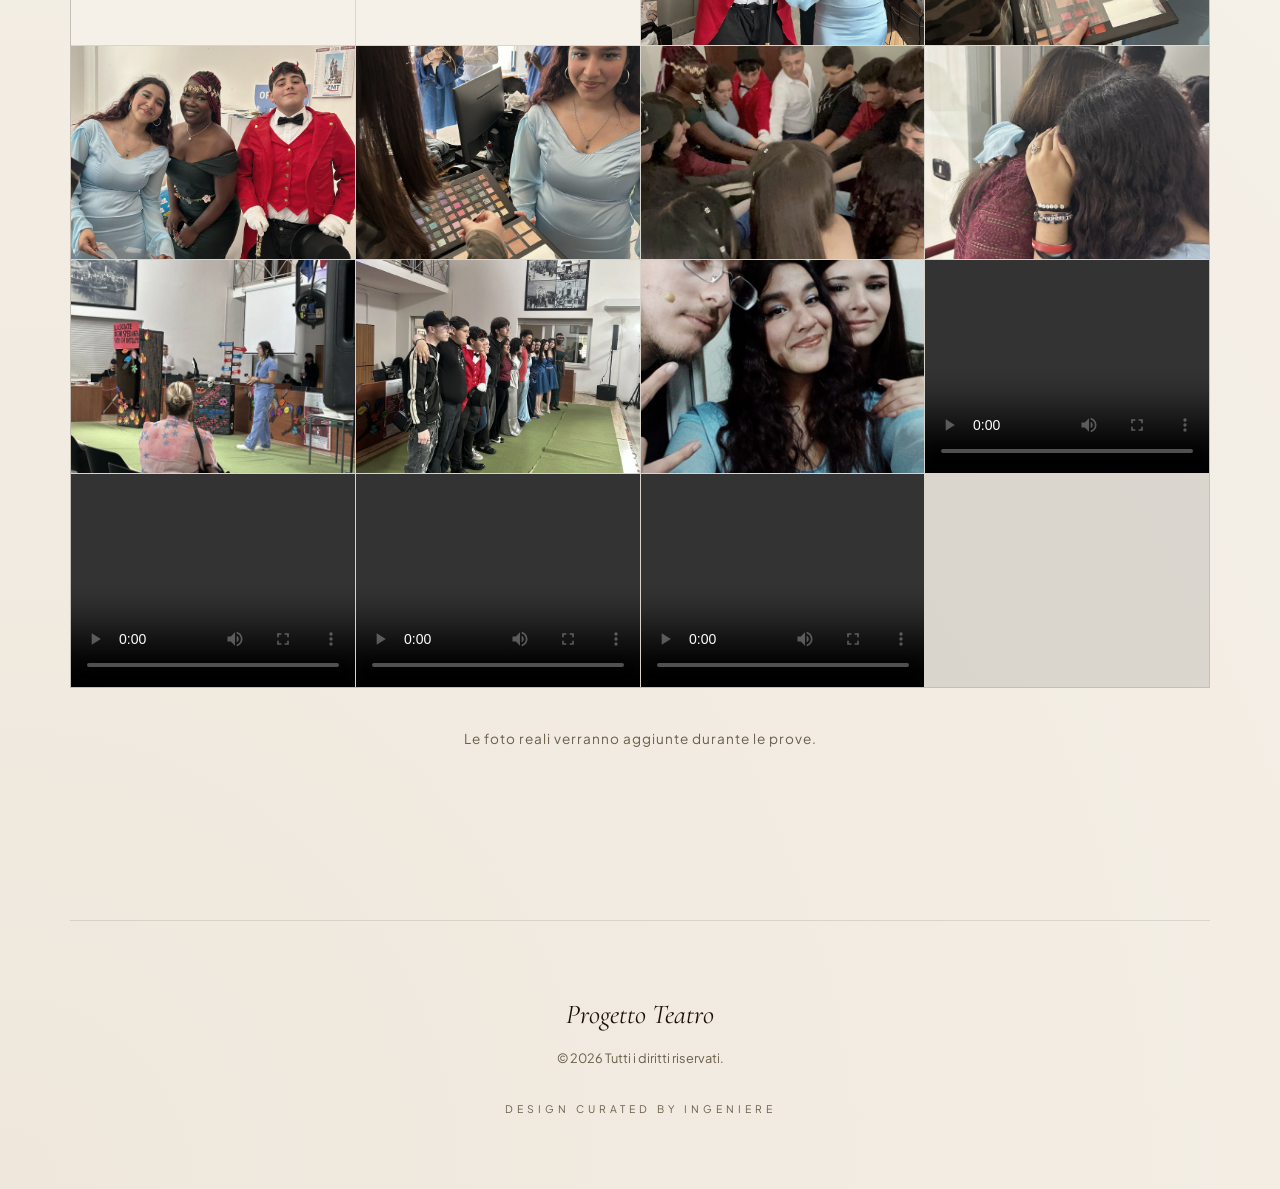
==== commit a111fc53: "Add files via upload" ====
--- a/galleria.html
+++ b/galleria.html
@@ -1,140 +1,249 @@
 <!doctype html>
 <html lang="it">
+
 <head>
   <meta charset="utf-8">
   <meta name="viewport" content="width=device-width,initial-scale=1">
   <title>Galleria — Progetto Teatro</title>
   <meta name="description" content="Galleria fotografica e video dello spettacolo: backstage e prove.">
-  <link rel="icon" href="data:image/svg+xml,<svg xmlns='http://www.w3.org/2000/svg' viewBox='0 0 100 100'><text y='.9em' font-size='90'>🎭</text></svg>">
+  <link rel="icon"
+    href="data:image/svg+xml,<svg xmlns='http://www.w3.org/2000/svg' viewBox='0 0 100 100'><text y='.9em' font-size='90'>🎭</text></svg>">
   <link rel="stylesheet" href="style.css">
 </head>
+
 <body>
-<div class="container">
-
-  <nav class="main-nav" role="navigation" aria-label="Navigazione principale">
-    <a href="index.html" class="logo-box">
-      <div class="logo-circle">PT</div>
-      <span class="logo-name">Progetto Teatro</span>
-    </a>
-    <div class="nav-right">
-      <button class="theme-toggle" id="themeToggle" aria-label="Cambia tema">
-        <span class="toggle-icon" id="toggleIcon">☽</span>
-        <span id="toggleLabel">Chiaro</span>
-      </button>
-      <button class="sidebar-toggle" id="sidebarToggle" aria-label="Apri menu">
-        <span class="bar">☰</span> Menu
-      </button>
-    </div>
-  </nav>
-</div>
-<div class="sidebar-overlay" id="sidebarOverlay"></div>
-<aside class="sidebar" id="sidebar" role="navigation" aria-label="Menu principale">
-  <div class="sidebar-header"><span class="sidebar-brand">Progetto Teatro</span><button class="sidebar-close" id="sidebarClose" aria-label="Chiudi menu">✕</button></div>
-  <nav class="sidebar-nav">
-    <a href="index.html"><span class="link-num">00.</span>Home</a>
-    <a href="spettacolo.html"><span class="link-num">01.</span>Spettacolo</a>
-    <a href="copione.html"><span class="link-num">02.</span>Copione</a>
-    <a href="musiche.html"><span class="link-num">03.</span>Musiche</a>
-    <a href="personaggi.html"><span class="link-num">04.</span>Cast</a>
-    <a href="calendario.html"><span class="link-num">05.</span>Calendario</a>
-    <a href="galleria.html"><span class="link-num">06.</span>Galleria</a>
-    <a href="cantico.html"><span class="link-num">07.</span>Cantico</a>
-    <a href="materiali.html"><span class="link-num">08.</span>Materiali</a>
-    <a href="contatti.html"><span class="link-num">09.</span>Contatti</a>
-  </nav>
-  <div class="sidebar-footer">Stagione 2026</div>
-</aside>
-<div class="container">
-
-  <header class="page-hero reveal">
-    <span class="hero-label">Archivio Visivo</span>
-    <h1>Galleria</h1>
-    <p>Foto e video dalle prove, dal backstage e dai momenti di creazione collettiva.</p>
-  </header>
-
-  <main class="section">
-    <div class="featured-video-section reveal" style="max-width: 900px; margin: 0 auto 80px;">
-      <div class="video-wrapper" style="border-radius: 12px; overflow: hidden; box-shadow: 0 15px 40px rgba(0,0,0,0.6); border: 1px solid var(--border); margin-bottom: 40px;">
-        <video src="lv_7582050462321495349_20260514182855.mp4" controls preload="metadata" style="width: 100%; display: block; aspect-ratio: 16/9; object-fit: cover;"></video>
+  <div class="container">
+
+    <nav class="main-nav" role="navigation" aria-label="Navigazione principale">
+      <a href="index.html" class="logo-box">
+        <div class="logo-circle">PT</div>
+        <span class="logo-name">Progetto Teatro</span>
+      </a>
+      <div class="nav-right">
+        <button class="theme-toggle" id="themeToggle" aria-label="Cambia tema">
+          <span class="toggle-icon" id="toggleIcon">☽</span>
+          <span id="toggleLabel">Chiaro</span>
+        </button>
+        <button class="sidebar-toggle" id="sidebarToggle" aria-label="Apri menu">
+          <span class="bar">☰</span> Menu
+        </button>
       </div>
-      
-      <div class="dedication-letter prose" style="text-align: justify; color: var(--text-dim); font-size: 1.15rem; line-height: 1.85; margin-bottom: 20px;">
-        <h2 style="font-family: 'Cormorant Garamond', serif; font-size: 3rem; color: var(--accent); text-align: center; font-style: italic; margin-bottom: 35px; line-height: 1.1;">A voi, dal vostro Ingegnere.</h2>
-        
-        <p>Il mio mondo è sempre stato fatto di regole precise. Schermi freddi, tastiere, linee di codice infinite. Se scrivo un comando in un certo modo, la macchina obbedisce senza esitare. Se sbaglio una virgola, il sistema si ferma e mi avvisa. C’è una logica rassicurante e perfetta nell'ingegneria: ogni problema ha una sua formula, ogni errore può essere corretto, tutto è sempre calcolabile e prevedibile. Ma poi, in mezzo a questa perfezione matematica, ci siete stati voi.</p>
-
-        <p>Vi ho osservati da dietro le quinte. Da dietro lo schermo luminoso del mio computer, mentre costruivo riga dopo riga questo sito web. Mentre voi sudavate nella Sala Consiliare, io stavo qui, a cercare la sfumatura di colore giusta per i pulsanti, a organizzare i vostri nomi nel file del cast, a impaginare i testi del copione. All'inizio, devo confessarlo, per me eravate solo dei dati. Eravate stringhe di testo da formattare in HTML, fotografie in formato JPEG da caricare dentro una griglia, link da far funzionare. Siete partiti come un progetto tecnico. Ma poi ho iniziato a guardare i video. Ho iniziato a leggere davvero le parole che stavate recitando. Ho ascoltato gli audio delle prove, le vostre risate spezzate dalla fatica, la musica che accompagnava i vostri passi. E, lentamente, ho capito che quello che stavate costruendo là fuori sfuggiva a qualsiasi logica, a qualsiasi algoritmo io potessi mai scrivere.</p>
-
-        <p>Ho visto un gruppo di ragazzi che all’inizio faticavano persino a guardarsi negli occhi. Ragazzi carichi di tutte le paure tipiche di questa età, in cui il giudizio degli altri pesa come un macigno e la cosa più sicura e facile da fare è nascondersi, fare un passo indietro, rimanere nell'ombra. Ma voi avete fatto l'esatto opposto. Giovedì dopo giovedì, settimana dopo settimana, vi siete spogliati di quelle corazze pesanti. Avete rinunciato al controllo, vi siete buttati nel vuoto e, miracolosamente, avete imparato a volare insieme. E io guardavo questo miracolo prendere forma, affascinato da come l'arte teatrale potesse trasformare l'insicurezza in pura energia.</p>
-
-        <p>Mentre io lottavo con i bug del sito e cercavo di far allineare perfettamente i margini, voi lottavate con qualcosa di molto più spaventoso e grande: voi stessi. Ho visto <em>Francesco</em> prendere forma non solo come Santo, ma come il simbolo vibrante della vostra ribellione gentile, della vostra voglia di semplicità. Ho visto il <em>Sole</em> e la <em>Luna</em> imparare a splendere senza mai oscurarsi a vicenda. Ho visto il <em>Fuoco</em> bruciare di passione e l’<em>Acqua</em> scorrere limpida per accogliere. Ho visto il <em>Diavolo</em> e il <em>Lupo</em> dare voce alle paure più profonde e inconfessabili, per poi scoprire che quelle stesse paure, se guardate negli occhi e affrontate insieme, fanno molto, molto meno male. Non stavate recitando una semplice parte scolastica. Stavate imparando a essere uomini e donne. Vi stavate costruendo pezzo dopo pezzo.</p>
-
-        <p>E poi è arrivato il 14 Maggio 2026. La sera del debutto. Il giorno per cui avete vissuto in apnea per mesi interi. Io ero lì, invisibile nel mio angolo, a fare il tifo per voi. Ho sentito fisicamente il rumore del respiro sospeso in quella Sala Consiliare, un attimo infinito prima che tutto avesse inizio. Ho visto il terrore vero, quello che ti paralizza le gambe, incrociarsi nei vostri sguardi e sciogliersi nel momento esatto in cui avete fatto il primo passo sotto i fari. Sotto quelle luci calde, sotto lo sguardo di centinaia di persone, l'ansia si è trasformata in magia. In quell'istante, non eravate più studenti impauriti. Non eravate più ragazzi qualunque. Siete diventati giganti. Una forza inarrestabile della natura. Avete preso un testo di ottocento anni fa, un cantico che sembrava così lontano, e lo avete reso vivo, pulsante, moderno, indissolubilmente vostro.</p>
-
-        <p>Il teatro è una cosa strana, crudele e bellissima. È l'opposto del mio lavoro. Quando io pubblico un sito web, quello resta lì, immutato nel tempo, identico a se stesso finché qualcuno non spegne un server. Il teatro no. Il teatro nasce e muore nella stessa identica notte. Esiste solo nel momento assoluto in cui accade, in quello scambio di ossigeno tra voi sul palco e chi vi ascolta in platea. Eppure, guardandovi piangere e stringervi dopo l'ultimo applauso, ho capito che non è vero che svanisce. La scenografia di cartone e legno verrà smontata. I costumi rossi del presentatore e gli abiti leggeri azzurri torneranno in un armadio a prendere polvere. Il sipario si è chiuso per sempre su questa edizione del vostro Progetto Teatro. Ma l'energia che avete sprigionato quella sera... quella roba lì non si cancella. Non si cancella la connessione invisibile, quasi sacra, che si è creata tra di voi. Non esiste tasto "Delete" per quello che avete fatto provare a chi vi ha guardato con gli occhi lucidi. E non esiste e non esisterà mai un tasto "Delete" per quello che avete provato voi dentro la cassa toracica.</p>
-
-        <p>Sapete, mi avete insegnato una lezione enorme. Mi avete insegnato che le cose più preziose della vita non sono quelle perfette. Non sono le righe di codice scritte senza errori di sintassi. Le cose più preziose, quelle che ti cambiano l'esistenza, sono umane, vulnerabili, imperfette. Sono sporche di sudore. Sono fatte di battute dimenticate e suggerite disperatamente con lo sguardo dal compagno di fianco. Sono fatte di risate soffocate dietro le quinte mentre qualcuno parla, di mani strette al buio per farsi coraggio a vicenda quando le gambe tremano. Questo sito che ho costruito per voi è solo un contenitore freddo, una struttura vuota. Siete voi che gli avete dato l'anima, riempiendolo con la vostra arte, con i vostri volti, con la vostra fatica.</p>
-
-        <p>Voglio che vi facciate una promessa. Ogni volta che caricherete questa pagina, ogni volta che la vita vi sembrerà troppo difficile o vi sentirete inadeguati, ogni volta che cliccherete "Play" su quel video qui sopra... ricordatevi di chi eravate quella sera. Ricordatevi che siete stati capaci di prendere la paura e trasformarla in coraggio. Ricordatevi che siete stati capaci di fidarvi l'uno dell'altro ciecamente. Ricordatevi che avete trovato una famiglia, un branco, nel luogo esatto in cui pensavate ci fossero solo compagni di classe di passaggio. Ricordatevi l'esplosione fisica e assordante di quell'applauso finale, il momento in cui avete capito di avercela fatta, il sapore dolce e salato delle lacrime di gioia e la sensazione di assoluta onnipotenza che solo chi ha calcato un palco e ha donato se stesso può capire fino in fondo. Non permettete mai a nessuno, in tutta la vostra vita, di farvi credere che non siete in grado di fare qualcosa di straordinario. Perché io vi ho visti. Vi abbiamo visti tutti. E siete stati pura, inarrestabile, meravigliosa magia.</p>
-
-        <p>Adesso io torno al mio codice, alla mia logica rassicurante, ai miei schermi illuminati nel buio. Ma una parte di voi viene via con me. Grazie per avermi permesso di essere il vostro architetto digitale, l'osservatore silenzioso della vostra crescita, il custode di questa memoria preziosa. Siete stati e sarete il progetto più bello, più vero e più commovente su cui io abbia mai lavorato in tutta la mia carriera.</p>
-        
-        <p>E vi prometto una cosa: finché i miei server saranno accesi, finché questo dominio esisterà, finché io avrò fiato per scrivere una linea di codice... la vostra luce non smetterà mai di brillare in questo piccolo angolo di internet. Siete stati immensi. Siete eterni.</p>
-        
-        <p style="text-align: right; margin-top: 60px; font-style: italic; font-weight: 700; color: var(--text); font-size: 1.3rem; letter-spacing: 0.5px;">— Il vostro fedele Ingegnere</p>
+    </nav>
+  </div>
+  <div class="sidebar-overlay" id="sidebarOverlay"></div>
+  <aside class="sidebar" id="sidebar" role="navigation" aria-label="Menu principale">
+    <div class="sidebar-header"><span class="sidebar-brand">Progetto Teatro</span><button class="sidebar-close"
+        id="sidebarClose" aria-label="Chiudi menu">✕</button></div>
+    <nav class="sidebar-nav">
+      <a href="index.html"><span class="link-num">00.</span>Home</a>
+      <a href="spettacolo.html"><span class="link-num">01.</span>Spettacolo</a>
+      <a href="copione.html"><span class="link-num">02.</span>Copione</a>
+      <a href="musiche.html"><span class="link-num">03.</span>Musiche</a>
+      <a href="personaggi.html"><span class="link-num">04.</span>Cast</a>
+      <a href="calendario.html"><span class="link-num">05.</span>Calendario</a>
+      <a href="galleria.html"><span class="link-num">06.</span>Galleria</a>
+      <a href="cantico.html"><span class="link-num">07.</span>Cantico</a>
+      <a href="materiali.html"><span class="link-num">08.</span>Materiali</a>
+      <a href="contatti.html"><span class="link-num">09.</span>Contatti</a>
+    </nav>
+    <div class="sidebar-footer">Stagione 2026</div>
+  </aside>
+  <div class="container">
+
+    <header class="page-hero reveal">
+      <span class="hero-label">Archivio Visivo</span>
+      <h1>Galleria</h1>
+      <p>Foto e video dalle prove, dal backstage e dai momenti di creazione collettiva.</p>
+    </header>
+
+    <main class="section">
+      <div class="featured-video-section reveal" style="max-width: 900px; margin: 0 auto 80px;">
+        <div class="video-wrapper"
+          style="border-radius: 12px; overflow: hidden; box-shadow: 0 15px 40px rgba(0,0,0,0.6); border: 1px solid var(--border); margin-bottom: 40px;">
+          <video src="lv_7582050462321495349_20260514182855.mp4" controls preload="metadata"
+            style="width: 100%; display: block; aspect-ratio: 16/9; object-fit: cover;"></video>
+        </div>
+
+        <div class="dedication-letter prose"
+          style="text-align: justify; color: var(--text-dim); font-size: 1.15rem; line-height: 1.85; margin-bottom: 20px;">
+          <h2
+            style="font-family: 'Cormorant Garamond', serif; font-size: 3rem; color: var(--accent); text-align: center; font-style: italic; margin-bottom: 35px; line-height: 1.1;">
+            A noi. Dal vostro Ingegnere.</h2>
+
+          <p>Mi chiamate sempre "l'Ingegnere". Forse perché cerco sempre di organizzare tutto, forse perché mi sono
+            messa a costruire questo sito per noi, o forse perché sembra sempre che io voglia trovare una soluzione
+            logica e quadrata a qualsiasi problema. Ma voglio dirvi un segreto: quando abbiamo messo piede su quel
+            palco, tutta la mia logica è sparita nel nulla. I calcoli, i margini perfetti, le strutture... non contava
+            più niente. Lì sopra non ero un ingegnere. Ero un'attrice, esattamente come voi. Ed ero terrorizzata, ma
+            incredibilmente felice.</p>
+
+          <p>Mentre caricavo le foto e i video per riempire questa galleria, mi sono fermata a guardarci. Ho guardato i
+            nostri volti nei costumi azzurri e rossi, i nostri sorrisi stanchi ma luminosi, i nostri abbracci impacciati
+            che col tempo sono diventati sempre più stretti. Ci ho pensato tanto: all'inizio eravamo solo un gruppo di
+            ragazzi in una stanza, con dei fogli di carta in mano a leggere parole vecchie di ottocento anni. Eravamo
+            distanti. Ognuno con i suoi problemi, le sue verifiche di scuola, i suoi pensieri. Ma piano piano, battuta
+            dopo battuta, è successo qualcosa di dolcissimo.</p>
+
+          <p>Vi ricordate i nostri giovedì pomeriggio? Quelli in cui fuori faceva freddo, in cui eravamo distrutti dalla
+            stanchezza e volevamo solo tornare a casa a dormire. Eppure eravamo lì. A provare e riprovare la stessa
+            scena, a dimenticarci le battute, a scoppiare a ridere all'improvviso senza riuscire più a fermarci. Quei
+            pomeriggi sono diventati il mio rifugio. Quando la scuola o la vita fuori diventavano troppo pesanti, sapevo
+            che sarei arrivata lì e avrei trovato voi. Voi, con la vostra energia caotica, con le nostre battute
+            interne, con la voglia di fare qualcosa di bello insieme.</p>
+
+          <p>Il <em>Cantico delle Creature</em> ci ha cambiati. Francesco, Sora Luna, Frate Sole, l'Acqua, il Fuoco, il
+            Lupo, il Diavolo... non ci siamo limitati a interpretare una parte. Ci siamo fidati l'uno dell'altro. Sul
+            palco sei costretto a essere vulnerabile, non puoi nasconderti. E noi abbiamo scelto di farci vedere per
+            quello che eravamo, con tutte le nostre insicurezze. Abbiamo pianto, abbiamo perso la pazienza, abbiamo
+            avuto paura di non essere all'altezza. Ma ogni volta che qualcuno cadeva o si bloccava, c'era subito un
+            altro pronto a dargli la battuta, a tendergli la mano, a fargli l'occhiolino di nascosto per dirgli "Ehi, ci
+            sono io, andrà tutto bene".</p>
+
+          <p>E poi è arrivato il 14 Maggio 2026. La Sala Consiliare. Il profumo del teatro, quell'odore strano di
+            polvere e aspettative. Ricordo il buio dietro le quinte. Eravamo tutti lì, stretti gli uni agli altri come
+            pinguini per non morire d'ansia. Vi ho tenuto le mani al buio. Sentivo le vostre mani tremare esattamente
+            come tremavano le mie. L'ingegnere che è in me vi direbbe che il cuore batteva a frequenze altissime, fuori
+            controllo. L'attrice che è in me vi dice che in quel momento stavamo respirando tutti insieme, come se
+            fossimo un unico cuore gigante.</p>
+
+          <p>Quando le luci si sono accese e abbiamo fatto il primo passo sul palco, la magia è esplosa. Tutto il
+            terrore si è trasformato in pura adrenalina. Vi guardavo muovervi sotto i riflettori e pensavo: "Ma quanto
+            siamo belli?". Non perché fossimo perfetti (qualche papera l'abbiamo fatta!), ma perché eravamo immensamente
+            veri. Ci abbiamo messo l'anima in quel testo. Abbiamo dimostrato a noi stessi e a tutti gli altri che, se
+            uniamo le forze, siamo capaci di fare scintille. Siamo diventati una famiglia, una famiglia strana,
+            teatrale, incasinata, ma pur sempre una famiglia.</p>
+
+          <p>Ho voluto costruire questo spazio su internet perché so quanto la memoria sia fragile. Il teatro dura un
+            secondo e poi finisce, restano solo gli applausi. Ma io volevo che noi avessimo un posto in cui tornare.
+            Guardate il video qui sopra. Guardate le foto. Quando tra qualche mese, o magari tra anni, vi sentirete
+            tristi, o penserete di non valere abbastanza, aprite questa pagina. Guardate cosa siete stati in grado di
+            fare. Guardate i vostri occhi brillare. Ricordatevi di quanto siete stati coraggiosi e di quanto amore siete
+            riusciti a trasmettere al pubblico e a voi stessi.</p>
+
+          <p>Se dovessi calcolare con una formula matematica la probabilità di trovare un gruppo così speciale, il
+            risultato sarebbe zero. È stato un piccolo, meraviglioso miracolo. E se mi chiamate Ingegnere, allora
+            lasciate che vi dica la cosa più dolce che un ingegnere possa dire: voi siete l'unico progetto della mia
+            vita che non ha bisogno di essere aggiustato, perché siete perfetti così come siete.</p>
+
+          <p>Grazie per le risate. Grazie per avermi sopportata quando facevo la perfettina. Grazie per aver condiviso
+            con me la paura e la gioia più grande. Qualunque cosa accada in futuro, noi saremo per sempre legati da
+            questo filo invisibile. Siete stati i miei compagni di viaggio migliori, la mia scena preferita, il mio
+            applauso più bello. Vi voglio un bene infinito.</p>
+
+          <p
+            style="text-align: right; margin-top: 50px; font-style: italic; font-weight: 700; color: var(--text); font-size: 1.3rem;">
+            — Il vostro Ingegnere, s. </p>
+        </div>
       </div>
-    </div>
-    
-    <div class="divider"></div>
-
-    <h2 class="section-heading reveal" style="text-align: center; margin-bottom: 40px;">Archivio Prove e Backstage</h2>
-    <div class="gallery-grid reveal">
-
-      <!-- Foto -->
-      <div class="gallery-item"><img src="IMG-20260514-WA0018.jpeg" alt="Foto"><div class="gallery-overlay"><h3>Scatto</h3><span style="font-size:1.4rem;">🎭</span></div></div>
-      <div class="gallery-item"><img src="IMG-20260514-WA0022.jpeg" alt="Foto"><div class="gallery-overlay"><h3>Dietro le quinte</h3><span style="font-size:1.4rem;">🎬</span></div></div>
-      <div class="gallery-item"><img src="IMG-20260514-WA0045.jpg" alt="Foto"><div class="gallery-overlay"><h3>Prove</h3><span style="font-size:1.4rem;">✦</span></div></div>
-      <div class="gallery-item"><img src="IMG-20260514-WA0046.jpg" alt="Foto"><div class="gallery-overlay"><h3>Scatto</h3><span style="font-size:1.4rem;">💡</span></div></div>
-      <div class="gallery-item"><img src="IMG-20260514-WA0047.jpg" alt="Foto"><div class="gallery-overlay"><h3>Prove</h3><span style="font-size:1.4rem;">🎭</span></div></div>
-      <div class="gallery-item"><img src="IMG-20260514-WA0051.jpg" alt="Foto"><div class="gallery-overlay"><h3>Momenti</h3><span style="font-size:1.4rem;">✦</span></div></div>
-      <div class="gallery-item"><img src="IMG-20260514-WA0052.jpg" alt="Foto"><div class="gallery-overlay"><h3>Scatto</h3><span style="font-size:1.4rem;">🎬</span></div></div>
-      <div class="gallery-item"><img src="IMG-20260514-WA0056.jpg" alt="Foto"><div class="gallery-overlay"><h3>Costumi</h3><span style="font-size:1.4rem;">🎭</span></div></div>
-      <div class="gallery-item"><img src="IMG-20260514-WA0067.jpg" alt="Foto"><div class="gallery-overlay"><h3>Dietro le quinte</h3><span style="font-size:1.4rem;">💡</span></div></div>
-      <div class="gallery-item"><img src="IMG-20260514-WA0070.jpg" alt="Foto"><div class="gallery-overlay"><h3>Momenti</h3><span style="font-size:1.4rem;">✦</span></div></div>
-      <div class="gallery-item"><img src="IMG-20260514-WA0079.jpg" alt="Foto"><div class="gallery-overlay"><h3>Prove</h3><span style="font-size:1.4rem;">🎬</span></div></div>
-
-      <!-- Video -->
-      <div class="gallery-item">
-        <video src="VID-20260514-WA0020.mp4" controls preload="metadata" style="width:100%; height:100%; object-fit:cover;"></video>
-        <div class="gallery-overlay" style="pointer-events: none;"><h3>Video Backstage</h3><span style="font-size:1.4rem;">▶</span></div>
+
+      <div class="divider"></div>
+
+      <h2 class="section-heading reveal" style="text-align: center; margin-bottom: 40px;">Archivio Prove e Backstage
+      </h2>
+      <div class="gallery-grid reveal">
+
+        <!-- Foto -->
+        <div class="gallery-item"><img src="IMG-20260514-WA0018.jpeg" alt="Foto">
+          <div class="gallery-overlay">
+            <h3>Scatto</h3><span style="font-size:1.4rem;">🎭</span>
+          </div>
+        </div>
+        <div class="gallery-item"><img src="IMG-20260514-WA0022.jpeg" alt="Foto">
+          <div class="gallery-overlay">
+            <h3>Dietro le quinte</h3><span style="font-size:1.4rem;">🎬</span>
+          </div>
+        </div>
+        <div class="gallery-item"><img src="IMG-20260514-WA0045.jpg" alt="Foto">
+          <div class="gallery-overlay">
+            <h3>Prove</h3><span style="font-size:1.4rem;">✦</span>
+          </div>
+        </div>
+        <div class="gallery-item"><img src="IMG-20260514-WA0046.jpg" alt="Foto">
+          <div class="gallery-overlay">
+            <h3>Scatto</h3><span style="font-size:1.4rem;">💡</span>
+          </div>
+        </div>
+        <div class="gallery-item"><img src="IMG-20260514-WA0047.jpg" alt="Foto">
+          <div class="gallery-overlay">
+            <h3>Prove</h3><span style="font-size:1.4rem;">🎭</span>
+          </div>
+        </div>
+        <div class="gallery-item"><img src="IMG-20260514-WA0051.jpg" alt="Foto">
+          <div class="gallery-overlay">
+            <h3>Momenti</h3><span style="font-size:1.4rem;">✦</span>
+          </div>
+        </div>
+        <div class="gallery-item"><img src="IMG-20260514-WA0052.jpg" alt="Foto">
+          <div class="gallery-overlay">
+            <h3>Scatto</h3><span style="font-size:1.4rem;">🎬</span>
+          </div>
+        </div>
+        <div class="gallery-item"><img src="IMG-20260514-WA0056.jpg" alt="Foto">
+          <div class="gallery-overlay">
+            <h3>Costumi</h3><span style="font-size:1.4rem;">🎭</span>
+          </div>
+        </div>
+        <div class="gallery-item"><img src="IMG-20260514-WA0067.jpg" alt="Foto">
+          <div class="gallery-overlay">
+            <h3>Dietro le quinte</h3><span style="font-size:1.4rem;">💡</span>
+          </div>
+        </div>
+        <div class="gallery-item"><img src="IMG-20260514-WA0070.jpg" alt="Foto">
+          <div class="gallery-overlay">
+            <h3>Momenti</h3><span style="font-size:1.4rem;">✦</span>
+          </div>
+        </div>
+        <div class="gallery-item"><img src="IMG-20260514-WA0079.jpg" alt="Foto">
+          <div class="gallery-overlay">
+            <h3>Prove</h3><span style="font-size:1.4rem;">🎬</span>
+          </div>
+        </div>
+
+        <!-- Video -->
+        <div class="gallery-item">
+          <video src="VID-20260514-WA0020.mp4" controls preload="metadata"
+            style="width:100%; height:100%; object-fit:cover;"></video>
+          <div class="gallery-overlay" style="pointer-events: none;">
+            <h3>Video Backstage</h3><span style="font-size:1.4rem;">▶</span>
+          </div>
+        </div>
+        <div class="gallery-item">
+          <video src="VID-20260514-WA0038.mp4" controls preload="metadata"
+            style="width:100%; height:100%; object-fit:cover;"></video>
+          <div class="gallery-overlay" style="pointer-events: none;">
+            <h3>Video Prove</h3><span style="font-size:1.4rem;">▶</span>
+          </div>
+        </div>
+        <div class="gallery-item">
+          <video src="VID-20260514-WA0074.mp4" controls preload="metadata"
+            style="width:100%; height:100%; object-fit:cover;"></video>
+          <div class="gallery-overlay" style="pointer-events: none;">
+            <h3>Momento speciale</h3><span style="font-size:1.4rem;">▶</span>
+          </div>
+        </div>
+        <div class="gallery-item">
+          <video src="VID-20260514-WA0139(1).mp4" controls preload="metadata"
+            style="width:100%; height:100%; object-fit:cover;"></video>
+          <div class="gallery-overlay" style="pointer-events: none;">
+            <h3>Clip</h3><span style="font-size:1.4rem;">▶</span>
+          </div>
+        </div>
+
       </div>
-      <div class="gallery-item">
-        <video src="VID-20260514-WA0038.mp4" controls preload="metadata" style="width:100%; height:100%; object-fit:cover;"></video>
-        <div class="gallery-overlay" style="pointer-events: none;"><h3>Video Prove</h3><span style="font-size:1.4rem;">▶</span></div>
-      </div>
-      <div class="gallery-item">
-        <video src="VID-20260514-WA0074.mp4" controls preload="metadata" style="width:100%; height:100%; object-fit:cover;"></video>
-        <div class="gallery-overlay" style="pointer-events: none;"><h3>Momento speciale</h3><span style="font-size:1.4rem;">▶</span></div>
-      </div>
-      <div class="gallery-item">
-        <video src="VID-20260514-WA0139(1).mp4" controls preload="metadata" style="width:100%; height:100%; object-fit:cover;"></video>
-        <div class="gallery-overlay" style="pointer-events: none;"><h3>Clip</h3><span style="font-size:1.4rem;">▶</span></div>
-      </div>
-
-    </div>
-
-    <p style="margin-top:40px;color:var(--text-dim);font-size:0.85rem;text-align:center;letter-spacing:1px;">
-      Le foto reali verranno aggiunte durante le prove.
-    </p>
-  </main>
-
-  <footer class="site-footer">
-    <span class="footer-brand">Progetto Teatro</span>
-    <p class="footer-sub">© 2026 Tutti i diritti riservati.</p>
-    <span class="engineer-signature">Design curated by Ingeniere</span>
-  </footer>
-
-</div>
-<script src="script.js"></script>
+
+      <p style="margin-top:40px;color:var(--text-dim);font-size:0.85rem;text-align:center;letter-spacing:1px;">
+        Le foto reali verranno aggiunte durante le prove.
+      </p>
+    </main>
+
+    <footer class="site-footer">
+      <span class="footer-brand">Progetto Teatro</span>
+      <p class="footer-sub">© 2026 Tutti i diritti riservati.</p>
+      <span class="engineer-signature">Design curated by Ingeniere</span>
+    </footer>
+
+  </div>
+  <script src="script.js"></script>
 </body>
-</html>
+
+</html>
--- a/style.css
+++ b/style.css
@@ -0,0 +1,706 @@
+/* ============================================================
+   PROGETTO TEATRO — Shared Stylesheet
+   Design: Teatrale, dark-first con light mode
+   Fonts: Cormorant Garamond + Plus Jakarta Sans
+   ============================================================ */
+
+@import url('https://fonts.googleapis.com/css2?family=Plus+Jakarta+Sans:wght@300;400;600&family=Cormorant+Garamond:ital,wght@0,600;0,700;1,600&display=swap');
+
+/* ── Dark mode (default) ── */
+:root {
+  --bg:           #050505;
+  --accent:       #c5a059;
+  --accent-bright:#f2d299;
+  --primary:      #630f0f;
+  --text:         #f0f0f0;
+  --text-dim:     #999;
+  --glass:        rgba(255,255,255,0.03);
+  --border:       rgba(255,255,255,0.07);
+  --grain-opacity:0.04;
+  --card-bg:      #050505;
+  --surface:      #0d0d0d;
+  --surface-2:    #111;
+}
+
+/* ── Light mode ── */
+[data-theme="light"] {
+  --bg:           #f5f0e8;
+  --accent:       #8b5e20;
+  --accent-bright:#b07828;
+  --primary:      #630f0f;
+  --text:         #1a1209;
+  --text-dim:     #6b5e4a;
+  --glass:        rgba(0,0,0,0.03);
+  --border:       rgba(0,0,0,0.10);
+  --grain-opacity:0.02;
+  --card-bg:      #f5f0e8;
+  --surface:      #ede8de;
+  --surface-2:    #e4ddd1;
+}
+[data-theme="light"] body {
+  background-image:
+    radial-gradient(circle at 50% -10%, rgba(99,15,15,0.07) 0%, transparent 60%),
+    radial-gradient(circle at 0% 100%, rgba(139,94,32,0.06) 0%, transparent 40%);
+}
+[data-theme="light"] .card  { background: var(--card-bg); }
+[data-theme="light"] .main-grid { background: var(--border); border-color: var(--border); }
+[data-theme="light"] .day  { background: var(--surface); }
+
+/* ── Reset ── */
+*, *::before, *::after { box-sizing: border-box; margin: 0; padding: 0; }
+html { scroll-behavior: smooth; }
+
+body {
+  font-family: 'Plus Jakarta Sans', system-ui, sans-serif;
+  background-color: var(--bg);
+  color: var(--text);
+  line-height: 1.6;
+  overflow-x: hidden;
+  background-image:
+    radial-gradient(circle at 50% -10%, rgba(99,15,15,0.15) 0%, transparent 60%),
+    radial-gradient(circle at 0% 100%, rgba(197,160,89,0.05) 0%, transparent 40%);
+  transition: background-color 0.4s, color 0.4s;
+}
+
+/* Grain film effect */
+body::before {
+  content: "";
+  position: fixed;
+  inset: 0;
+  background-image: url("https://grainy-gradients.vercel.app/noise.svg");
+  opacity: var(--grain-opacity, 0.04);
+  pointer-events: none;
+  z-index: 9999;
+  transition: opacity 0.4s;
+}
+
+/* ── Layout ── */
+.container { max-width: 1200px; margin: 0 auto; padding: 0 30px; }
+
+/* ── Navigation ── */
+nav.main-nav {
+  padding: 32px 0;
+  display: flex;
+  justify-content: space-between;
+  align-items: center;
+  gap: 20px;
+}
+
+.logo-box {
+  display: flex;
+  align-items: center;
+  gap: 14px;
+  text-decoration: none;
+  flex-shrink: 0;
+}
+.logo-circle {
+  width: 48px; height: 48px;
+  border: 1px solid var(--accent);
+  border-radius: 50%;
+  display: flex; align-items: center; justify-content: center;
+  font-family: 'Cormorant Garamond', serif;
+  color: var(--accent);
+  font-size: 1.3rem;
+  transition: 0.4s;
+}
+.logo-box:hover .logo-circle {
+  background: var(--accent);
+  color: var(--bg);
+  box-shadow: 0 0 18px rgba(197,160,89,0.4);
+}
+.logo-name {
+  font-family: 'Cormorant Garamond', serif;
+  font-size: 1rem;
+  color: var(--text-dim);
+  letter-spacing: 2px;
+  text-transform: uppercase;
+}
+
+.nav-links { display: flex; gap: 28px; align-items: center; }
+.nav-links a {
+  text-decoration: none;
+  color: var(--text-dim);
+  font-size: 0.8rem;
+  text-transform: uppercase;
+  letter-spacing: 2px;
+  font-weight: 600;
+  transition: color 0.3s;
+}
+.nav-links a:hover,
+.nav-links a.active { color: var(--accent); }
+
+.nav-right { display: flex; align-items: center; gap: 16px; }
+
+/* Theme toggle */
+.theme-toggle {
+  background: none;
+  border: 1px solid var(--border);
+  border-radius: 999px;
+  padding: 6px 14px;
+  cursor: pointer;
+  color: var(--text-dim);
+  font-family: 'Plus Jakarta Sans', sans-serif;
+  font-size: 0.72rem;
+  letter-spacing: 1.5px;
+  text-transform: uppercase;
+  transition: all 0.3s;
+  display: flex; align-items: center; gap: 7px;
+  white-space: nowrap;
+}
+.theme-toggle:hover { border-color: var(--accent); color: var(--accent); }
+.theme-toggle .toggle-icon { font-size: 0.95rem; transition: transform 0.5s; }
+.theme-toggle:hover .toggle-icon { transform: rotate(20deg); }
+
+/* ── Sidebar toggle button (always visible) ── */
+.sidebar-toggle {
+  background: none;
+  border: 1px solid var(--border);
+  border-radius: 6px;
+  padding: 8px 12px;
+  cursor: pointer;
+  color: var(--text-dim);
+  font-size: 1rem;
+  line-height: 1;
+  transition: all 0.3s;
+  display: flex; align-items: center; gap: 8px;
+  font-family: 'Plus Jakarta Sans', sans-serif;
+  font-size: 0.75rem;
+  letter-spacing: 1.5px;
+  text-transform: uppercase;
+}
+.sidebar-toggle:hover { border-color: var(--accent); color: var(--accent); }
+.sidebar-toggle .bar { font-size: 1.1rem; }
+
+/* ── Sidebar overlay ── */
+.sidebar-overlay {
+  position: fixed; inset: 0;
+  background: rgba(0,0,0,0.6);
+  backdrop-filter: blur(4px);
+  z-index: 200;
+  opacity: 0; pointer-events: none;
+  transition: opacity 0.4s;
+}
+.sidebar-overlay.open { opacity: 1; pointer-events: all; }
+
+/* ── Sidebar panel ── */
+.sidebar {
+  position: fixed;
+  top: 0; left: 0; bottom: 0;
+  width: 85%; max-width: 340px;
+  background: var(--bg);
+  border-right: 1px solid var(--border);
+  z-index: 300;
+  transform: translateX(-100%);
+  transition: transform 0.45s cubic-bezier(0.4,0,0.2,1);
+  display: flex; flex-direction: column;
+  overflow-y: auto;
+}
+.sidebar.open { transform: translateX(0); }
+
+.sidebar-header {
+  padding: 32px 32px 24px;
+  border-bottom: 1px solid var(--border);
+  display: flex; align-items: center; justify-content: space-between;
+}
+.sidebar-brand {
+  font-family: 'Cormorant Garamond', serif;
+  font-size: 1.3rem; font-style: italic;
+  color: var(--text);
+}
+.sidebar-close {
+  background: none; border: none;
+  color: var(--text-dim); font-size: 1.3rem;
+  cursor: pointer; transition: color 0.3s;
+  padding: 4px;
+}
+.sidebar-close:hover { color: var(--accent); }
+
+.sidebar-nav {
+  flex: 1;
+  padding: 24px 0;
+}
+.sidebar-nav a {
+  display: flex; align-items: center; gap: 16px;
+  padding: 14px 32px;
+  text-decoration: none;
+  color: var(--text-dim);
+  font-size: 0.8rem;
+  letter-spacing: 2px;
+  text-transform: uppercase;
+  font-weight: 600;
+  border-bottom: 1px solid var(--border);
+  transition: color 0.3s, background 0.3s;
+}
+.sidebar-nav a:last-child { border-bottom: none; }
+.sidebar-nav a:hover,
+.sidebar-nav a.active {
+  color: var(--accent);
+  background: rgba(197,160,89,0.04);
+}
+.sidebar-nav .link-num {
+  font-family: 'Cormorant Garamond', serif;
+  font-size: 1rem; color: var(--accent);
+  opacity: 0.6; min-width: 28px;
+}
+
+.sidebar-footer {
+  padding: 24px 32px;
+  border-top: 1px solid var(--border);
+  font-size: 0.68rem;
+  letter-spacing: 2px;
+  text-transform: uppercase;
+  color: var(--text-dim);
+}
+
+/* ── Page Hero ── */
+.page-hero {
+  padding: 80px 0 60px;
+  text-align: center;
+  border-bottom: 1px solid var(--border);
+}
+.hero-label {
+  color: var(--accent);
+  text-transform: uppercase;
+  letter-spacing: 5px;
+  font-size: 0.72rem;
+  margin-bottom: 20px;
+  display: block;
+}
+.page-hero h1 {
+  font-family: 'Cormorant Garamond', serif;
+  font-size: clamp(2.5rem, 7vw, 5rem);
+  font-style: italic;
+  line-height: 0.95;
+  margin-bottom: 20px;
+}
+.page-hero p {
+  max-width: 560px;
+  margin: 0 auto;
+  color: var(--text-dim);
+  font-size: 1rem;
+}
+
+/* ── Section / headings ── */
+.section { padding: 70px 0; }
+
+.section-heading {
+  font-family: 'Cormorant Garamond', serif;
+  font-size: 2.2rem;
+  margin-bottom: 48px;
+  text-align: center;
+}
+
+.overline {
+  color: var(--accent);
+  text-transform: uppercase;
+  letter-spacing: 4px;
+  font-size: 0.72rem;
+  font-weight: 600;
+  display: block;
+  margin-bottom: 8px;
+}
+
+/* ── Main grid (index-style) ── */
+.main-grid {
+  display: grid;
+  grid-template-columns: repeat(auto-fill, minmax(320px, 1fr));
+  gap: 1px;
+  background: var(--border);
+  border: 1px solid var(--border);
+}
+.card {
+  background: var(--card-bg);
+  padding: 52px 36px;
+  text-decoration: none;
+  color: inherit;
+  transition: 0.5s cubic-bezier(0.2,1,0.3,1);
+  display: flex; flex-direction: column; gap: 18px;
+}
+.card:hover { background: var(--glass); transform: scale(0.98); }
+.card-num {
+  font-family: 'Cormorant Garamond', serif;
+  color: var(--accent); font-size: 1.1rem;
+}
+.card h3 {
+  font-family: 'Cormorant Garamond', serif;
+  font-size: 1.9rem; font-weight: 600;
+}
+.card p { color: var(--text-dim); font-size: 0.9rem; line-height: 1.75; }
+
+/* ── Music grid ── */
+.music-grid {
+  display: grid;
+  grid-template-columns: repeat(auto-fill, minmax(300px, 1fr));
+  gap: 1px;
+  background: var(--border);
+  border: 1px solid var(--border);
+  margin-top: 40px;
+}
+.music-card {
+  background: var(--card-bg);
+  padding: 36px;
+  transition: 0.4s;
+  display: flex; flex-direction: column; gap: 14px;
+}
+.music-card:hover { background: var(--glass); }
+.music-card h3 {
+  font-family: 'Cormorant Garamond', serif;
+  font-size: 1.5rem; color: var(--text);
+}
+.music-card .scene { font-size: 0.8rem; color: var(--text-dim); letter-spacing: 0.5px; }
+.music-card audio { width: 100%; }
+.yt-link {
+  display: inline-flex; align-items: center; gap: 6px;
+  color: var(--accent); font-size: 0.78rem;
+  letter-spacing: 1.5px; text-transform: uppercase;
+  text-decoration: none; font-weight: 600;
+  transition: opacity 0.3s;
+}
+.yt-link:hover { opacity: 0.7; }
+
+/* ── Character flip deck ── */
+.deck {
+  display: grid;
+  grid-template-columns: repeat(auto-fill, minmax(190px, 1fr));
+  gap: 1px;
+  background: var(--border);
+  border: 1px solid var(--border);
+  perspective: 1200px;
+}
+.flip-card {
+  height: 270px;
+  position: relative;
+  transform-style: preserve-3d;
+  transition: transform 0.8s cubic-bezier(0.4,0,0.2,1);
+  cursor: pointer;
+  background: var(--card-bg);
+}
+.flip-card:hover { transform: rotateY(180deg); }
+.flip-face {
+  position: absolute; inset: 0;
+  backface-visibility: hidden;
+  display: flex; flex-direction: column;
+  align-items: center; justify-content: center;
+  padding: 24px; gap: 10px; text-align: center;
+}
+.flip-front .char-icon { font-size: 2.2rem; color: var(--accent); }
+.flip-front .char-name {
+  font-family: 'Cormorant Garamond', serif;
+  font-size: 1rem; color: var(--text);
+}
+.flip-back {
+  background: var(--primary);
+  transform: rotateY(180deg);
+}
+.flip-back img {
+  width: 68px; height: 68px;
+  border-radius: 50%; object-fit: cover;
+  border: 2px solid rgba(255,255,255,0.3);
+}
+.flip-back h3 { font-size: 0.95rem; color: #fff; }
+.flip-back .actor { font-size: 0.75rem; color: rgba(255,255,255,0.6); font-style: italic; }
+.flip-back p { font-size: 0.78rem; color: rgba(255,255,255,0.75); }
+
+/* ── Calendar ── */
+.calendar-wrap { max-width: 660px; margin: 0 auto; }
+.cal-header {
+  display: flex; justify-content: space-between; align-items: center;
+  margin-bottom: 24px;
+}
+.cal-header h2 {
+  font-family: 'Cormorant Garamond', serif;
+  font-size: 1.4rem; font-style: italic;
+}
+.cal-nav-btn {
+  background: none;
+  border: 1px solid var(--border);
+  border-radius: 6px;
+  padding: 8px 14px;
+  cursor: pointer; color: var(--text-dim);
+  font-size: 1rem;
+  transition: 0.3s;
+}
+.cal-nav-btn:hover { border-color: var(--accent); color: var(--accent); }
+.cal-grid {
+  display: grid;
+  grid-template-columns: repeat(7, 1fr);
+  gap: 4px;
+}
+.cal-day-name {
+  text-align: center;
+  font-size: 0.68rem;
+  font-weight: 700;
+  letter-spacing: 0.08em;
+  text-transform: uppercase;
+  color: var(--text-dim);
+  padding: 8px 0;
+}
+.day {
+  aspect-ratio: 1;
+  display: flex; align-items: center; justify-content: center;
+  border-radius: 4px;
+  font-size: 0.82rem;
+  color: var(--text-dim);
+  border: 1px solid transparent;
+  cursor: default;
+  transition: background 0.25s;
+}
+.day.has-event {
+  border-color: var(--accent);
+  color: var(--accent);
+  font-weight: 700;
+  cursor: pointer;
+}
+.day.has-event:hover { background: rgba(197,160,89,0.1); }
+.cal-annotation {
+  margin-top: 24px;
+  padding: 18px 22px;
+  border: 1px solid var(--border);
+  border-left: 3px solid var(--accent);
+  color: var(--text-dim);
+  font-size: 0.9rem;
+  line-height: 1.65;
+}
+
+/* ── Gallery ── */
+.gallery-grid {
+  display: grid;
+  grid-template-columns: repeat(auto-fill, minmax(260px, 1fr));
+  gap: 1px;
+  background: var(--border);
+  border: 1px solid var(--border);
+}
+.gallery-item {
+  position: relative; overflow: hidden;
+  aspect-ratio: 4/3; cursor: pointer;
+  background: var(--card-bg);
+}
+.gallery-item img {
+  width: 100%; height: 100%;
+  object-fit: cover;
+  transition: transform 0.5s, filter 0.5s;
+  filter: grayscale(30%);
+}
+.gallery-item:hover img { transform: scale(1.06); filter: grayscale(0%); }
+.gallery-overlay {
+  position: absolute; inset: 0;
+  background: rgba(99,15,15,0.75);
+  display: flex; flex-direction: column;
+  align-items: center; justify-content: center;
+  opacity: 0; transition: opacity 0.35s;
+  color: #fff; gap: 6px;
+}
+.gallery-item:hover .gallery-overlay { opacity: 1; }
+.gallery-overlay h3 {
+  font-family: 'Cormorant Garamond', serif;
+  font-size: 1.2rem; font-style: italic;
+}
+
+/* ── Contact ── */
+.contacts-grid {
+  display: grid;
+  grid-template-columns: repeat(auto-fill, minmax(240px, 1fr));
+  gap: 1px;
+  background: var(--border);
+  border: 1px solid var(--border);
+  margin-bottom: 56px;
+}
+.contact-card {
+  background: var(--card-bg);
+  padding: 44px 32px;
+  text-align: center;
+  transition: background 0.4s;
+}
+.contact-card:hover { background: var(--glass); }
+.contact-card .icon { font-size: 1.8rem; margin-bottom: 14px; }
+.contact-card h3 {
+  font-family: 'Cormorant Garamond', serif;
+  font-size: 1.4rem; margin-bottom: 8px;
+}
+.contact-card p,
+.contact-card a { font-size: 0.9rem; color: var(--text-dim); }
+.contact-card a { text-decoration: none; transition: color 0.3s; }
+.contact-card a:hover { color: var(--accent); }
+
+/* ── Form ── */
+.form-wrap { max-width: 600px; }
+.form-group { margin-bottom: 20px; }
+.form-group label {
+  display: block;
+  font-size: 0.72rem; font-weight: 600;
+  letter-spacing: 1.5px; text-transform: uppercase;
+  color: var(--text-dim); margin-bottom: 8px;
+}
+input[type="text"],
+input[type="email"],
+textarea {
+  width: 100%;
+  padding: 14px 18px;
+  background: var(--surface);
+  border: 1px solid var(--border);
+  color: var(--text);
+  font-family: 'Plus Jakarta Sans', sans-serif;
+  font-size: 0.95rem;
+  outline: none;
+  transition: border-color 0.3s;
+}
+input:focus, textarea:focus { border-color: var(--accent); }
+textarea { resize: vertical; min-height: 140px; }
+
+/* ── Table ── */
+.styled-table { width: 100%; border-collapse: collapse; }
+.styled-table thead tr { border-bottom: 1px solid var(--accent); }
+.styled-table th {
+  padding: 12px 16px; text-align: left;
+  font-size: 0.72rem; font-weight: 700;
+  letter-spacing: 1.5px; text-transform: uppercase;
+  color: var(--accent);
+}
+.styled-table td {
+  padding: 16px;
+  border-bottom: 1px solid var(--border);
+  color: var(--text-dim); font-size: 0.9rem;
+}
+.styled-table tbody tr:hover td { color: var(--text); }
+.styled-table a { color: var(--accent); text-decoration: none; font-weight: 600; }
+.styled-table a:hover { text-decoration: underline; }
+
+/* ── Poem blocks ── */
+.poem-block {
+  background: var(--surface);
+  border-left: 3px solid var(--accent);
+  padding: 36px 40px;
+  font-family: 'Cormorant Garamond', Georgia, serif;
+  font-size: 1.05rem; line-height: 2;
+  color: var(--text-dim);
+  white-space: pre-line;
+  margin-bottom: 40px;
+}
+blockquote {
+  border-left: 2px solid var(--accent);
+  padding-left: 20px;
+  margin: 28px 0;
+  color: var(--text-dim);
+  font-style: italic;
+  font-family: 'Cormorant Garamond', serif;
+  font-size: 1.1rem;
+}
+
+/* ── Copione select ── */
+.copione-filter { margin-bottom: 36px; }
+.copione-filter label {
+  display: block;
+  font-size: 0.72rem; font-weight: 600;
+  letter-spacing: 1.5px; text-transform: uppercase;
+  color: var(--accent); margin-bottom: 10px;
+}
+.copione-filter select {
+  padding: 12px 18px;
+  background: var(--surface);
+  border: 1px solid var(--border);
+  color: var(--text);
+  font-family: 'Plus Jakarta Sans', sans-serif;
+  font-size: 0.9rem;
+  cursor: pointer;
+  outline: none;
+  transition: border-color 0.3s;
+  min-width: 280px;
+}
+.copione-filter select:focus { border-color: var(--accent); }
+.copione-wrap { max-width: 820px; margin: 0 auto; }
+.battuta { margin-bottom: 14px; }
+.battuta p { color: var(--text-dim); margin-bottom: 4px; line-height: 1.75; }
+.battuta em { color: var(--text-dim); font-style: italic; opacity: 0.75; }
+.battuta strong { color: var(--accent); font-weight: 700; }
+
+/* ── Prose ── */
+.prose { max-width: 760px; margin: 0 auto; }
+.prose p { margin-bottom: 22px; color: var(--text-dim); font-size: 0.95rem; line-height: 1.8; }
+.prose h3 {
+  font-family: 'Cormorant Garamond', serif;
+  font-size: 1.6rem; font-style: italic;
+  margin: 44px 0 14px; color: var(--text);
+}
+.prose em { color: var(--text); font-style: italic; }
+
+/* ── Buttons ── */
+.btn-accent {
+  display: inline-flex; align-items: center; gap: 8px;
+  padding: 14px 36px;
+  border: 1px solid var(--accent);
+  background: transparent;
+  color: var(--accent);
+  text-decoration: none;
+  font-size: 0.8rem;
+  letter-spacing: 2px;
+  text-transform: uppercase;
+  font-weight: 600;
+  transition: 0.4s;
+  cursor: pointer;
+  font-family: 'Plus Jakarta Sans', sans-serif;
+}
+.btn-accent:hover { background: var(--accent); color: var(--bg); }
+
+/* ── Footer ── */
+footer.site-footer {
+  margin-top: 100px;
+  padding: 72px 0;
+  border-top: 1px solid var(--border);
+  text-align: center;
+}
+.footer-brand {
+  font-family: 'Cormorant Garamond', serif;
+  font-size: 1.7rem; font-style: italic;
+  display: block; margin-bottom: 12px;
+  color: var(--text);
+}
+.footer-sub { font-size: 0.8rem; color: var(--text-dim); }
+.engineer-signature {
+  font-size: 0.65rem;
+  letter-spacing: 4px;
+  color: var(--text-dim);
+  text-transform: uppercase;
+  margin-top: 32px;
+  display: block;
+}
+
+/* ── Divider ── */
+.divider { height: 1px; background: var(--border); margin: 52px 0; }
+
+/* ── Reveal animation ── */
+.reveal {
+  opacity: 0;
+  transform: translateY(28px);
+  transition: opacity 0.9s ease-out, transform 0.9s ease-out;
+}
+.reveal.visible { opacity: 1; transform: none; }
+
+/* ── Responsive ── */
+@media (max-width: 860px) {
+  .main-grid,
+  .music-grid,
+  .gallery-grid,
+  .contacts-grid { grid-template-columns: 1fr; }
+  .deck { grid-template-columns: repeat(auto-fill, minmax(140px, 1fr)); }
+  .page-hero { padding: 56px 0 44px; }
+  .section { padding: 48px 0; }
+  .poem-block { padding: 24px; font-size: 0.95rem; }
+  .cal-annotation { padding: 14px; font-size: 0.85rem; }
+}
+
+@media (max-width: 500px) {
+  .container { padding: 0 16px; }
+  nav.main-nav { padding: 16px 0; }
+  .logo-name { display: none; }
+  .logo-circle { width: 40px; height: 40px; font-size: 1.1rem; }
+  .flip-card { height: 220px; }
+  .page-hero h1 { font-size: 2.2rem; }
+  .dedication-letter h2 { font-size: 2rem !important; margin-bottom: 24px !important; }
+  .dedication-letter p { font-size: 1rem !important; line-height: 1.65 !important; }
+  .theme-toggle, .sidebar-toggle { padding: 6px 10px; font-size: 0.65rem; }
+  .sidebar-toggle .bar { font-size: 0.9rem; }
+  .sidebar-header { padding: 24px 24px 16px; }
+  .sidebar-nav a { padding: 14px 24px; font-size: 0.75rem; }
+  .card { padding: 36px 24px; }
+  .music-card { padding: 24px; }
+}
